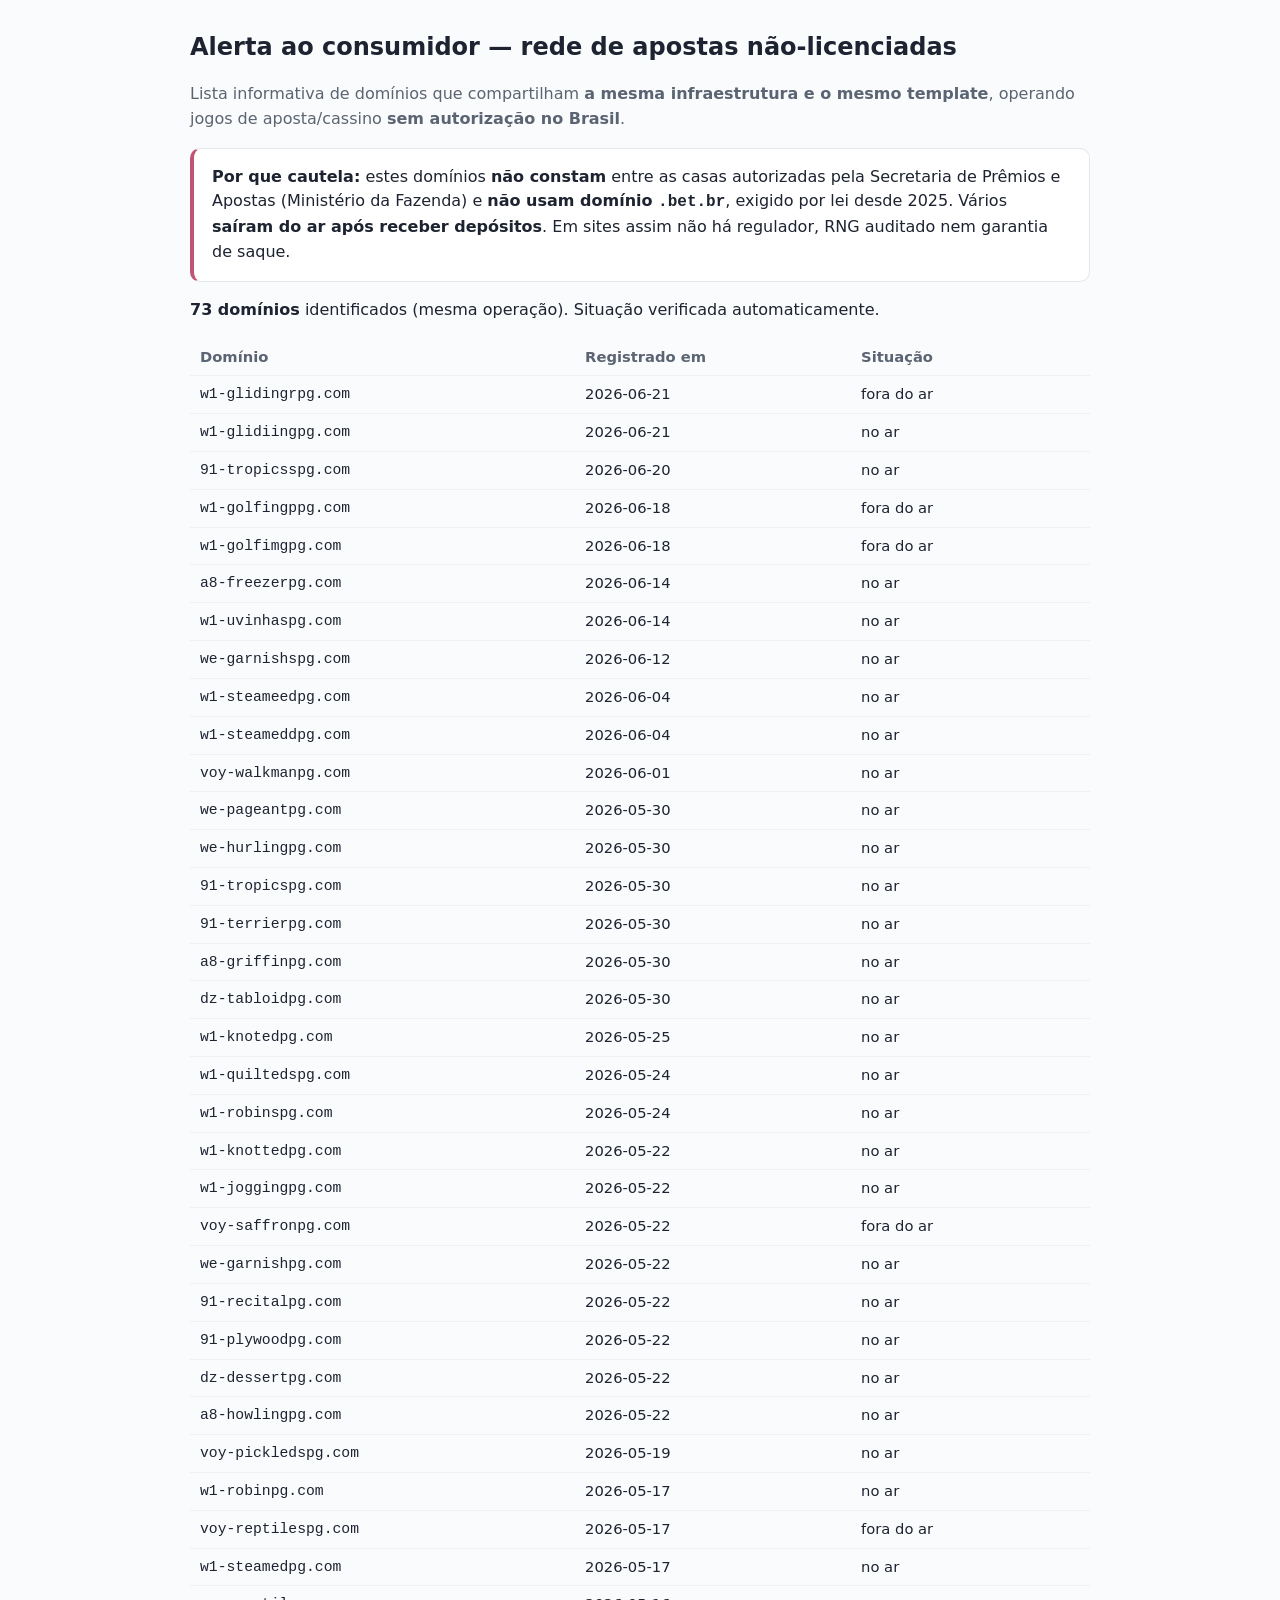
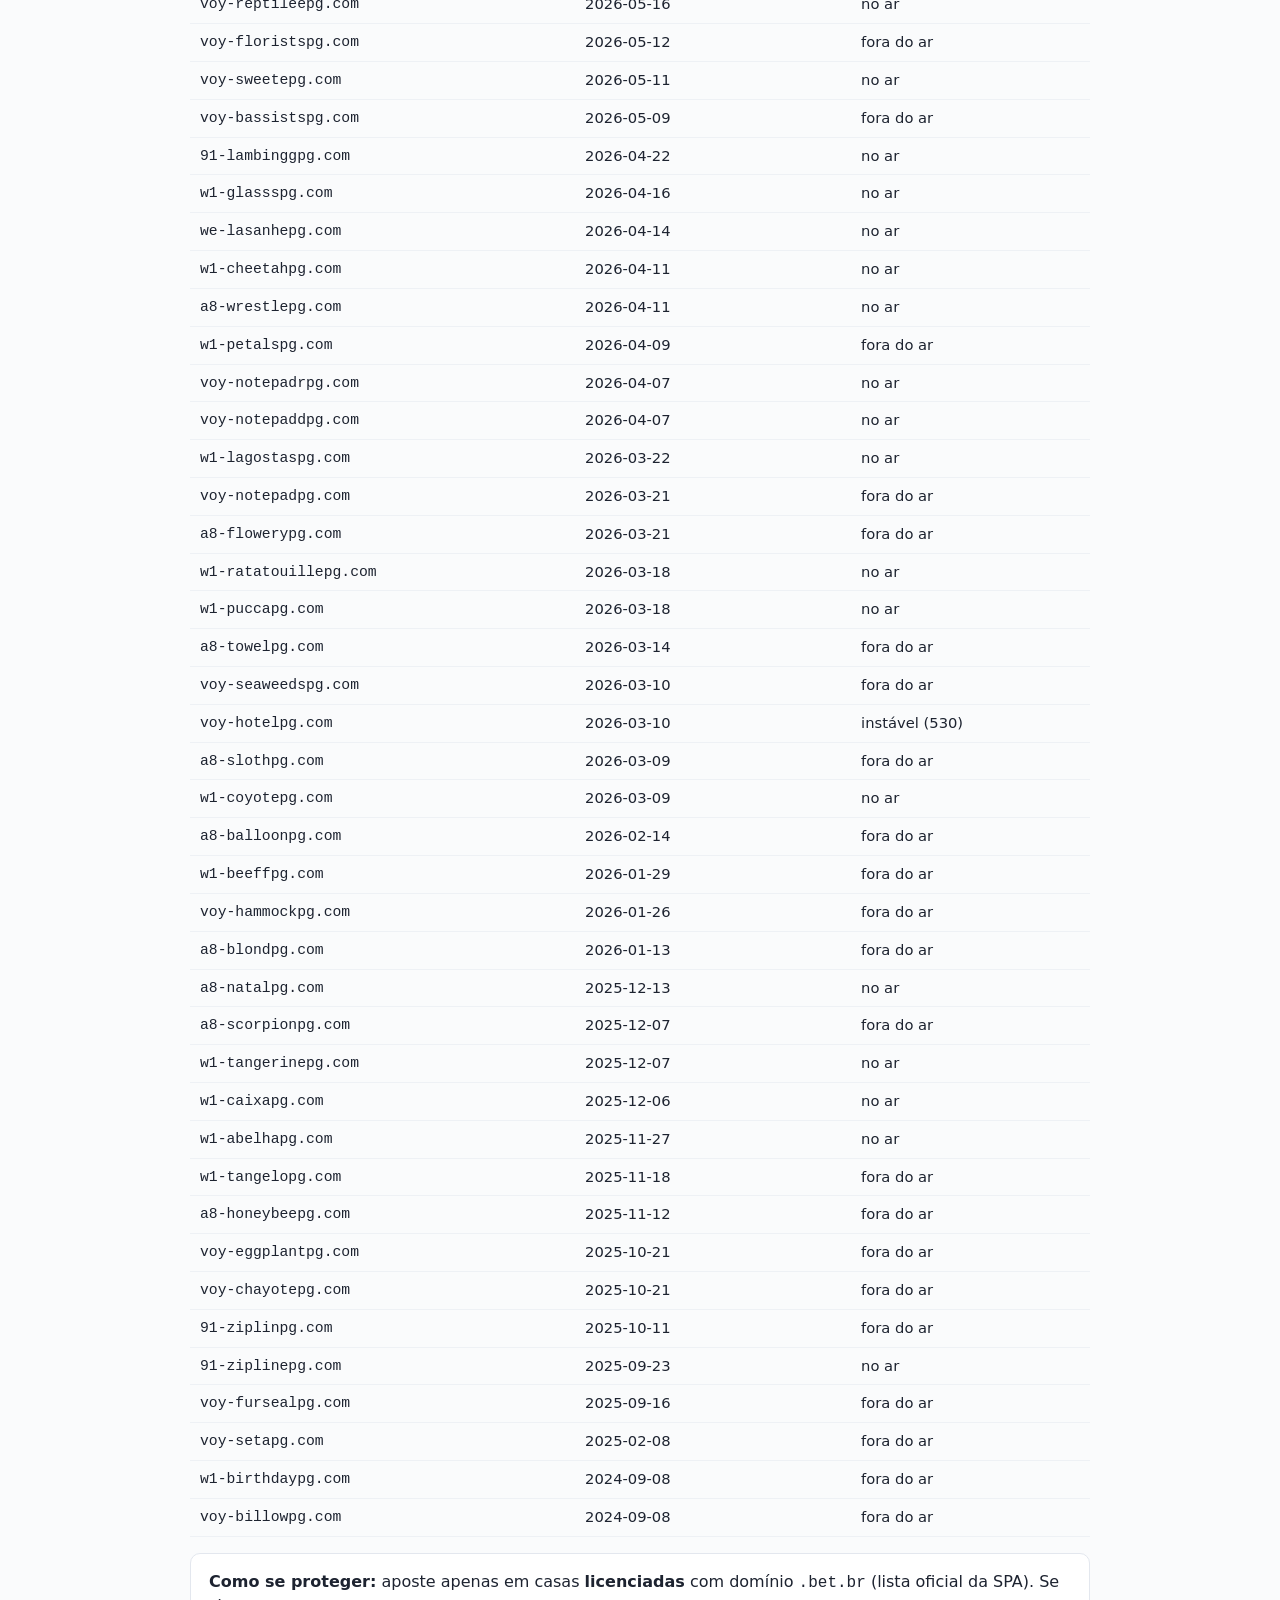
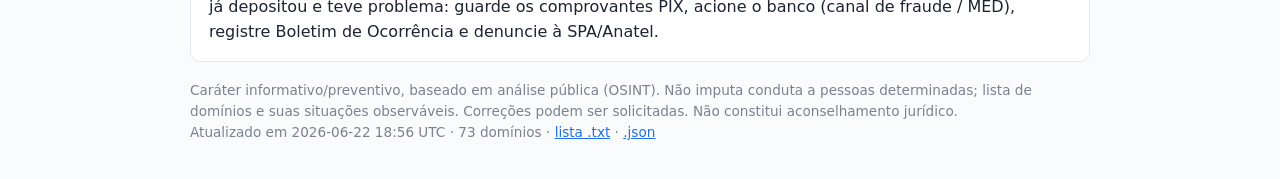
==== listadom/index.html @ 36134280 "feat(web): add /listadom — alerta de domínios de aposta não-licenciados Lista informativa (noindex, " ====
<!doctype html><html lang="pt-br"><head><meta charset="utf-8">
<meta name="viewport" content="width=device-width,initial-scale=1">
<meta name="robots" content="index,follow">
<title>Alerta: domínios de apostas não-licenciadas (rede clone "PG")</title>
<style>
 body{font:16px/1.55 system-ui,Segoe UI,Roboto,sans-serif;max-width:900px;margin:0 auto;padding:24px;color:#1d2330;background:#fafbfc}
 h1{font-size:1.5rem;margin:.2em 0}.sub{color:#5b6472}
 .box{background:#fff;border:1px solid #e3e7ee;border-radius:10px;padding:16px 18px;margin:16px 0}
 .warn{border-left:4px solid #C15473}
 table{border-collapse:collapse;width:100%;font-size:.92rem}th,td{text-align:left;padding:7px 10px;border-bottom:1px solid #eef1f5}
 th{color:#5b6472;font-weight:600}td:first-child{font-family:ui-monospace,monospace}
 .off{color:#8a93a3}.foot{color:#7a828f;font-size:.85rem;margin-top:18px}
 a{color:#1f6feb}
</style></head><body>
<h1>Alerta ao consumidor — rede de apostas não-licenciadas</h1>
<p class="sub">Lista informativa de domínios que compartilham <b>a mesma infraestrutura e o mesmo template</b>, operando jogos de aposta/cassino <b>sem autorização no Brasil</b>.</p>

<div class="box warn">
<b>Por que cautela:</b> estes domínios <b>não constam</b> entre as casas autorizadas pela Secretaria de Prêmios e Apostas (Ministério da Fazenda) e <b>não usam domínio <code>.bet.br</code></b>, exigido por lei desde 2025. Vários <b>saíram do ar após receber depósitos</b>. Em sites assim não há regulador, RNG auditado nem garantia de saque.
</div>

<p><b>73 domínios</b> identificados (mesma operação). Situação verificada automaticamente.</p>
<table><thead><tr><th>Domínio</th><th>Registrado em</th><th>Situação</th></tr></thead>
<tbody><tr><td>w1-glidingrpg.com</td><td>2026-06-21</td><td>fora do ar</td></tr><tr><td>w1-glidiingpg.com</td><td>2026-06-21</td><td>no ar</td></tr><tr><td>91-tropicsspg.com</td><td>2026-06-20</td><td>no ar</td></tr><tr><td>w1-golfingppg.com</td><td>2026-06-18</td><td>fora do ar</td></tr><tr><td>w1-golfimgpg.com</td><td>2026-06-18</td><td>fora do ar</td></tr><tr><td>a8-freezerpg.com</td><td>2026-06-14</td><td>no ar</td></tr><tr><td>w1-uvinhaspg.com</td><td>2026-06-14</td><td>no ar</td></tr><tr><td>we-garnishspg.com</td><td>2026-06-12</td><td>no ar</td></tr><tr><td>w1-steameedpg.com</td><td>2026-06-04</td><td>no ar</td></tr><tr><td>w1-steameddpg.com</td><td>2026-06-04</td><td>no ar</td></tr><tr><td>voy-walkmanpg.com</td><td>2026-06-01</td><td>no ar</td></tr><tr><td>we-pageantpg.com</td><td>2026-05-30</td><td>no ar</td></tr><tr><td>we-hurlingpg.com</td><td>2026-05-30</td><td>no ar</td></tr><tr><td>91-tropicspg.com</td><td>2026-05-30</td><td>no ar</td></tr><tr><td>91-terrierpg.com</td><td>2026-05-30</td><td>no ar</td></tr><tr><td>a8-griffinpg.com</td><td>2026-05-30</td><td>no ar</td></tr><tr><td>dz-tabloidpg.com</td><td>2026-05-30</td><td>no ar</td></tr><tr><td>w1-knotedpg.com</td><td>2026-05-25</td><td>no ar</td></tr><tr><td>w1-quiltedspg.com</td><td>2026-05-24</td><td>no ar</td></tr><tr><td>w1-robinspg.com</td><td>2026-05-24</td><td>no ar</td></tr><tr><td>w1-knottedpg.com</td><td>2026-05-22</td><td>no ar</td></tr><tr><td>w1-joggingpg.com</td><td>2026-05-22</td><td>no ar</td></tr><tr><td>voy-saffronpg.com</td><td>2026-05-22</td><td>fora do ar</td></tr><tr><td>we-garnishpg.com</td><td>2026-05-22</td><td>no ar</td></tr><tr><td>91-recitalpg.com</td><td>2026-05-22</td><td>no ar</td></tr><tr><td>91-plywoodpg.com</td><td>2026-05-22</td><td>no ar</td></tr><tr><td>dz-dessertpg.com</td><td>2026-05-22</td><td>no ar</td></tr><tr><td>a8-howlingpg.com</td><td>2026-05-22</td><td>no ar</td></tr><tr><td>voy-pickledspg.com</td><td>2026-05-19</td><td>no ar</td></tr><tr><td>w1-robinpg.com</td><td>2026-05-17</td><td>no ar</td></tr><tr><td>voy-reptilespg.com</td><td>2026-05-17</td><td>fora do ar</td></tr><tr><td>w1-steamedpg.com</td><td>2026-05-17</td><td>no ar</td></tr><tr><td>voy-reptileepg.com</td><td>2026-05-16</td><td>no ar</td></tr><tr><td>voy-floristspg.com</td><td>2026-05-12</td><td>fora do ar</td></tr><tr><td>voy-sweetepg.com</td><td>2026-05-11</td><td>no ar</td></tr><tr><td>voy-bassistspg.com</td><td>2026-05-09</td><td>fora do ar</td></tr><tr><td>91-lambinggpg.com</td><td>2026-04-22</td><td>no ar</td></tr><tr><td>w1-glassspg.com</td><td>2026-04-16</td><td>no ar</td></tr><tr><td>we-lasanhepg.com</td><td>2026-04-14</td><td>no ar</td></tr><tr><td>w1-cheetahpg.com</td><td>2026-04-11</td><td>no ar</td></tr><tr><td>a8-wrestlepg.com</td><td>2026-04-11</td><td>no ar</td></tr><tr><td>w1-petalspg.com</td><td>2026-04-09</td><td>fora do ar</td></tr><tr><td>voy-notepadrpg.com</td><td>2026-04-07</td><td>no ar</td></tr><tr><td>voy-notepaddpg.com</td><td>2026-04-07</td><td>no ar</td></tr><tr><td>w1-lagostaspg.com</td><td>2026-03-22</td><td>no ar</td></tr><tr><td>voy-notepadpg.com</td><td>2026-03-21</td><td>fora do ar</td></tr><tr><td>a8-flowerypg.com</td><td>2026-03-21</td><td>fora do ar</td></tr><tr><td>w1-ratatouillepg.com</td><td>2026-03-18</td><td>no ar</td></tr><tr><td>w1-puccapg.com</td><td>2026-03-18</td><td>no ar</td></tr><tr><td>a8-towelpg.com</td><td>2026-03-14</td><td>fora do ar</td></tr><tr><td>voy-seaweedspg.com</td><td>2026-03-10</td><td>fora do ar</td></tr><tr><td>voy-hotelpg.com</td><td>2026-03-10</td><td>instável (530)</td></tr><tr><td>a8-slothpg.com</td><td>2026-03-09</td><td>fora do ar</td></tr><tr><td>w1-coyotepg.com</td><td>2026-03-09</td><td>no ar</td></tr><tr><td>a8-balloonpg.com</td><td>2026-02-14</td><td>fora do ar</td></tr><tr><td>w1-beeffpg.com</td><td>2026-01-29</td><td>fora do ar</td></tr><tr><td>voy-hammockpg.com</td><td>2026-01-26</td><td>fora do ar</td></tr><tr><td>a8-blondpg.com</td><td>2026-01-13</td><td>fora do ar</td></tr><tr><td>a8-natalpg.com</td><td>2025-12-13</td><td>no ar</td></tr><tr><td>a8-scorpionpg.com</td><td>2025-12-07</td><td>fora do ar</td></tr><tr><td>w1-tangerinepg.com</td><td>2025-12-07</td><td>no ar</td></tr><tr><td>w1-caixapg.com</td><td>2025-12-06</td><td>no ar</td></tr><tr><td>w1-abelhapg.com</td><td>2025-11-27</td><td>no ar</td></tr><tr><td>w1-tangelopg.com</td><td>2025-11-18</td><td>fora do ar</td></tr><tr><td>a8-honeybeepg.com</td><td>2025-11-12</td><td>fora do ar</td></tr><tr><td>voy-eggplantpg.com</td><td>2025-10-21</td><td>fora do ar</td></tr><tr><td>voy-chayotepg.com</td><td>2025-10-21</td><td>fora do ar</td></tr><tr><td>91-ziplinpg.com</td><td>2025-10-11</td><td>fora do ar</td></tr><tr><td>91-ziplinepg.com</td><td>2025-09-23</td><td>no ar</td></tr><tr><td>voy-fursealpg.com</td><td>2025-09-16</td><td>fora do ar</td></tr><tr><td>voy-setapg.com</td><td>2025-02-08</td><td>fora do ar</td></tr><tr><td>w1-birthdaypg.com</td><td>2024-09-08</td><td>fora do ar</td></tr><tr><td>voy-billowpg.com</td><td>2024-09-08</td><td>fora do ar</td></tr></tbody></table>

<div class="box">
<b>Como se proteger:</b> aposte apenas em casas <b>licenciadas</b> com domínio <code>.bet.br</code> (lista oficial da SPA). Se já depositou e teve problema: guarde os comprovantes PIX, acione o banco (canal de fraude / MED), registre Boletim de Ocorrência e denuncie à SPA/Anatel.
</div>

<p class="foot">
Caráter informativo/preventivo, baseado em análise pública (OSINT). Não imputa conduta a pessoas determinadas; lista de domínios e suas situações observáveis. Correções podem ser solicitadas. Não constitui aconselhamento jurídico.<br>
Atualizado em 2026-06-22 18:56 UTC · 73 domínios · <a href="domains.txt">lista .txt</a> · <a href="domains.json">.json</a>
</p>
</body></html>
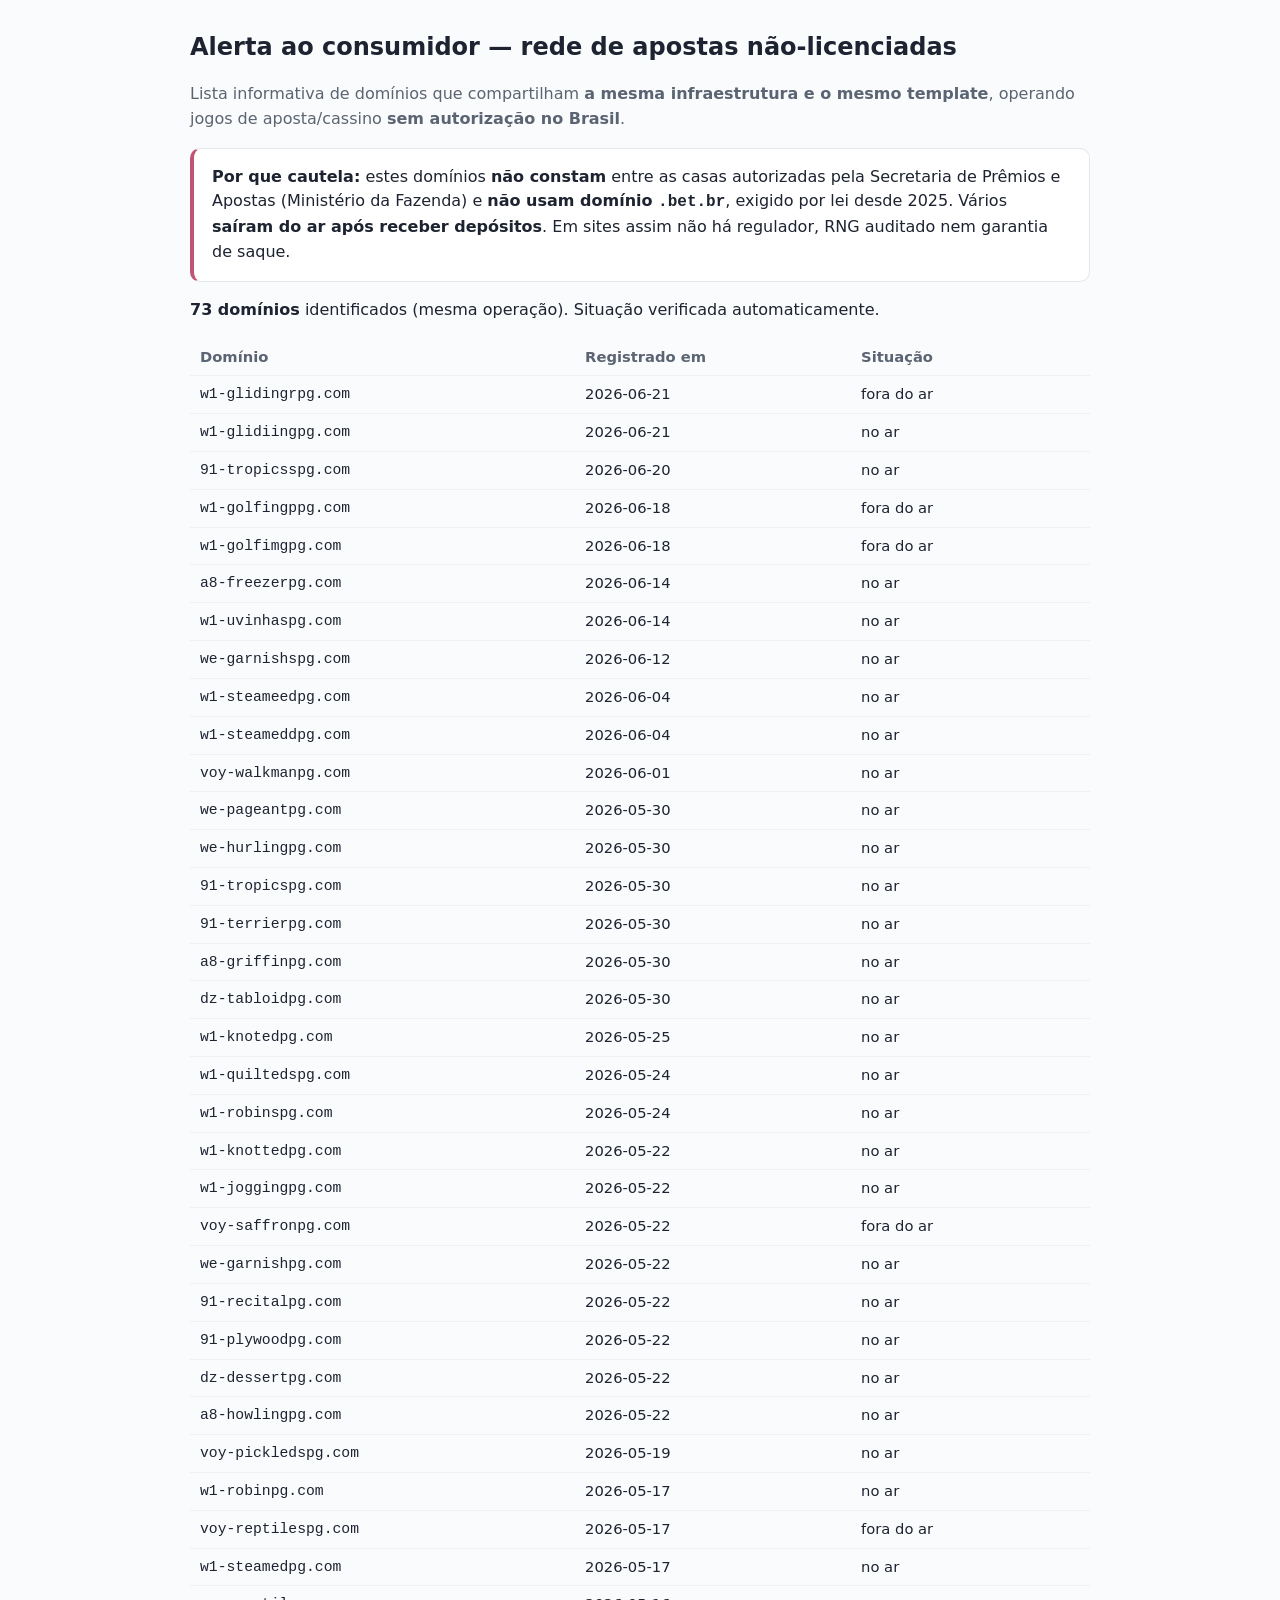
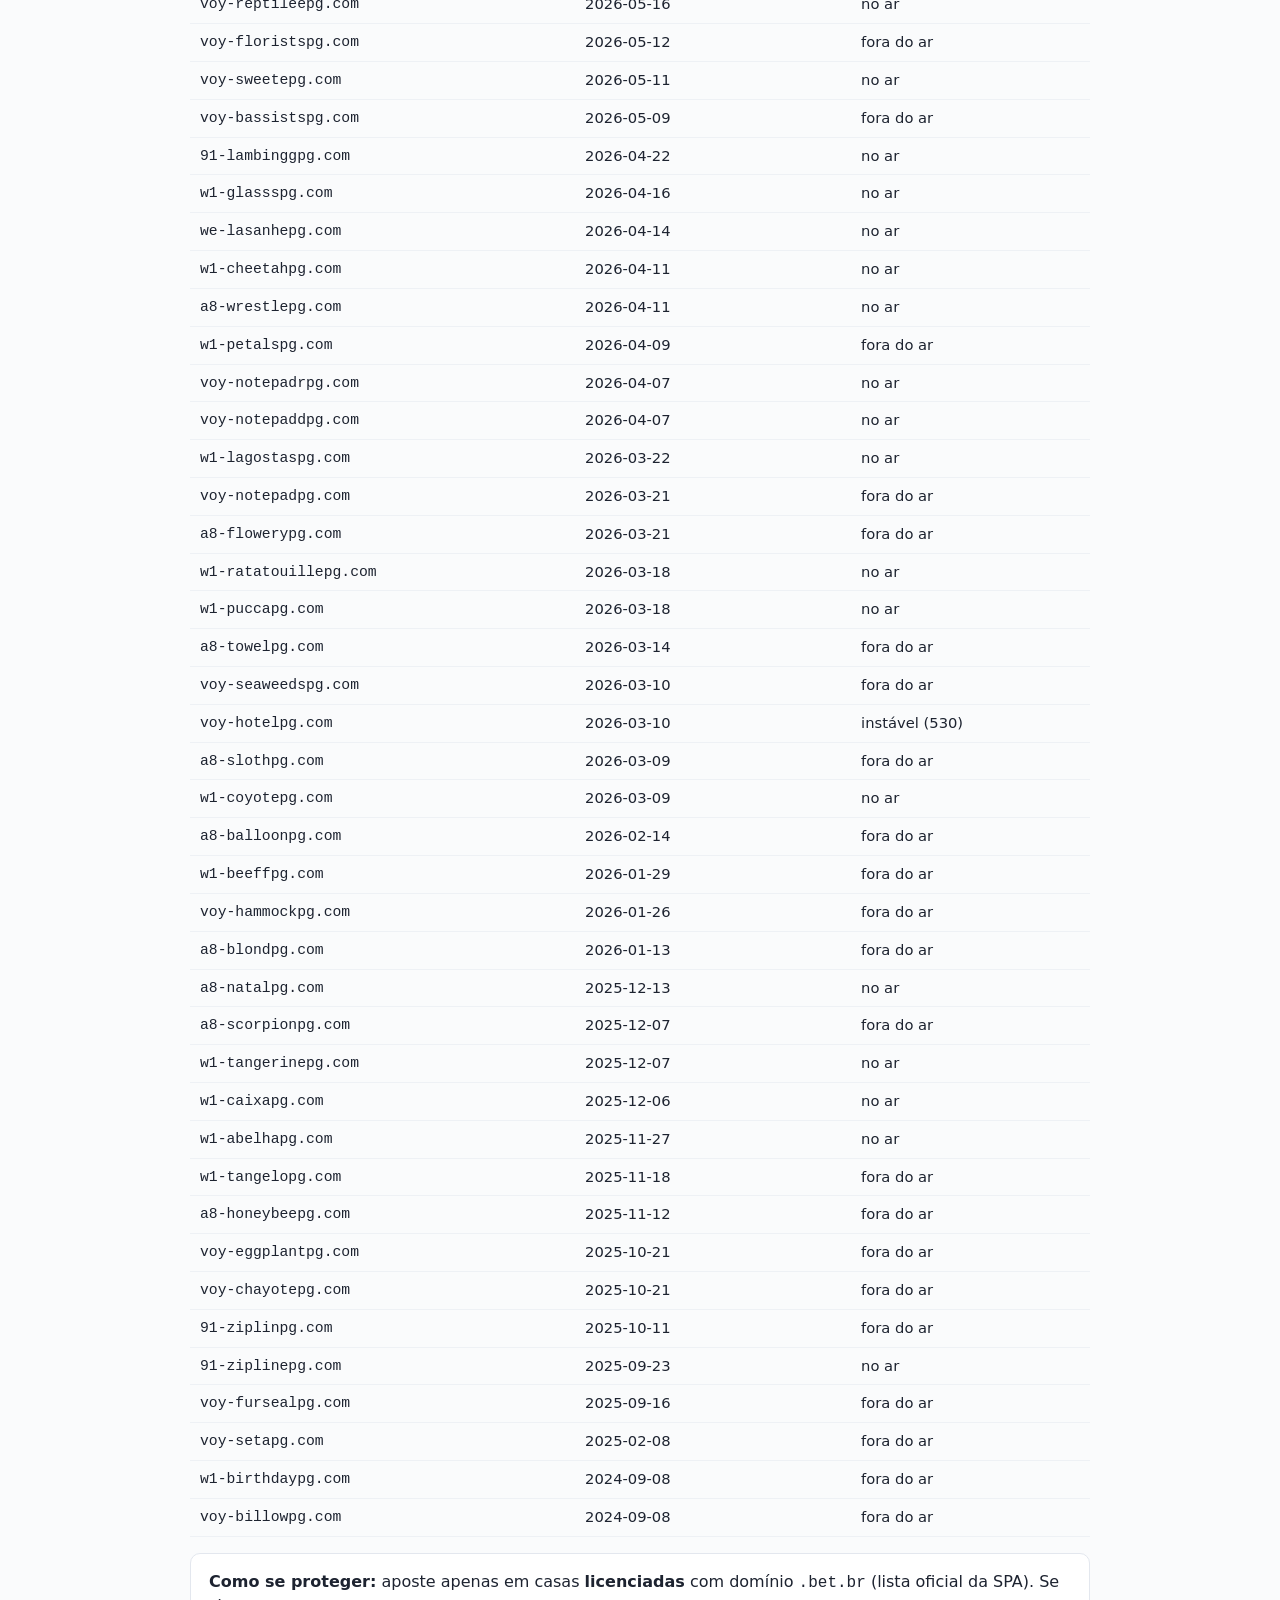
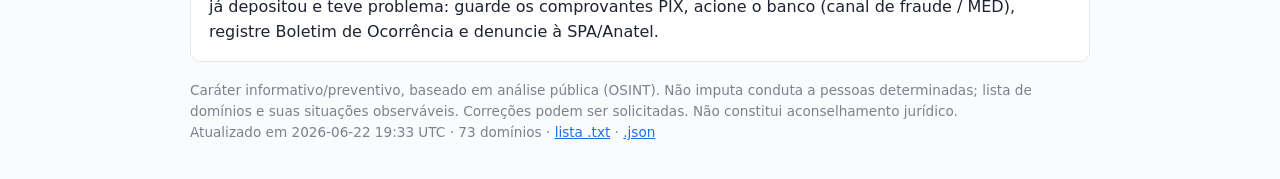
==== commit 1ad9f59a: "chore(web): atualiza /listadom (73 dominios) Co-Authored-By: Claude Opus 4.8 (1M context) <noreply@a" ====
--- a/listadom/index.html
+++ b/listadom/index.html
@@ -1,6 +1,6 @@
 <!doctype html><html lang="pt-br"><head><meta charset="utf-8">
 <meta name="viewport" content="width=device-width,initial-scale=1">
-<meta name="robots" content="index,follow">
+<meta name="robots" content="noindex, nofollow">
 <title>Alerta: domínios de apostas não-licenciadas (rede clone "PG")</title>
 <style>
  body{font:16px/1.55 system-ui,Segoe UI,Roboto,sans-serif;max-width:900px;margin:0 auto;padding:24px;color:#1d2330;background:#fafbfc}
@@ -29,6 +29,6 @@
 
 <p class="foot">
 Caráter informativo/preventivo, baseado em análise pública (OSINT). Não imputa conduta a pessoas determinadas; lista de domínios e suas situações observáveis. Correções podem ser solicitadas. Não constitui aconselhamento jurídico.<br>
-Atualizado em 2026-06-22 18:56 UTC · 73 domínios · <a href="domains.txt">lista .txt</a> · <a href="domains.json">.json</a>
+Atualizado em 2026-06-22 19:33 UTC · 73 domínios · <a href="domains.txt">lista .txt</a> · <a href="domains.json">.json</a>
 </p>
 </body></html>
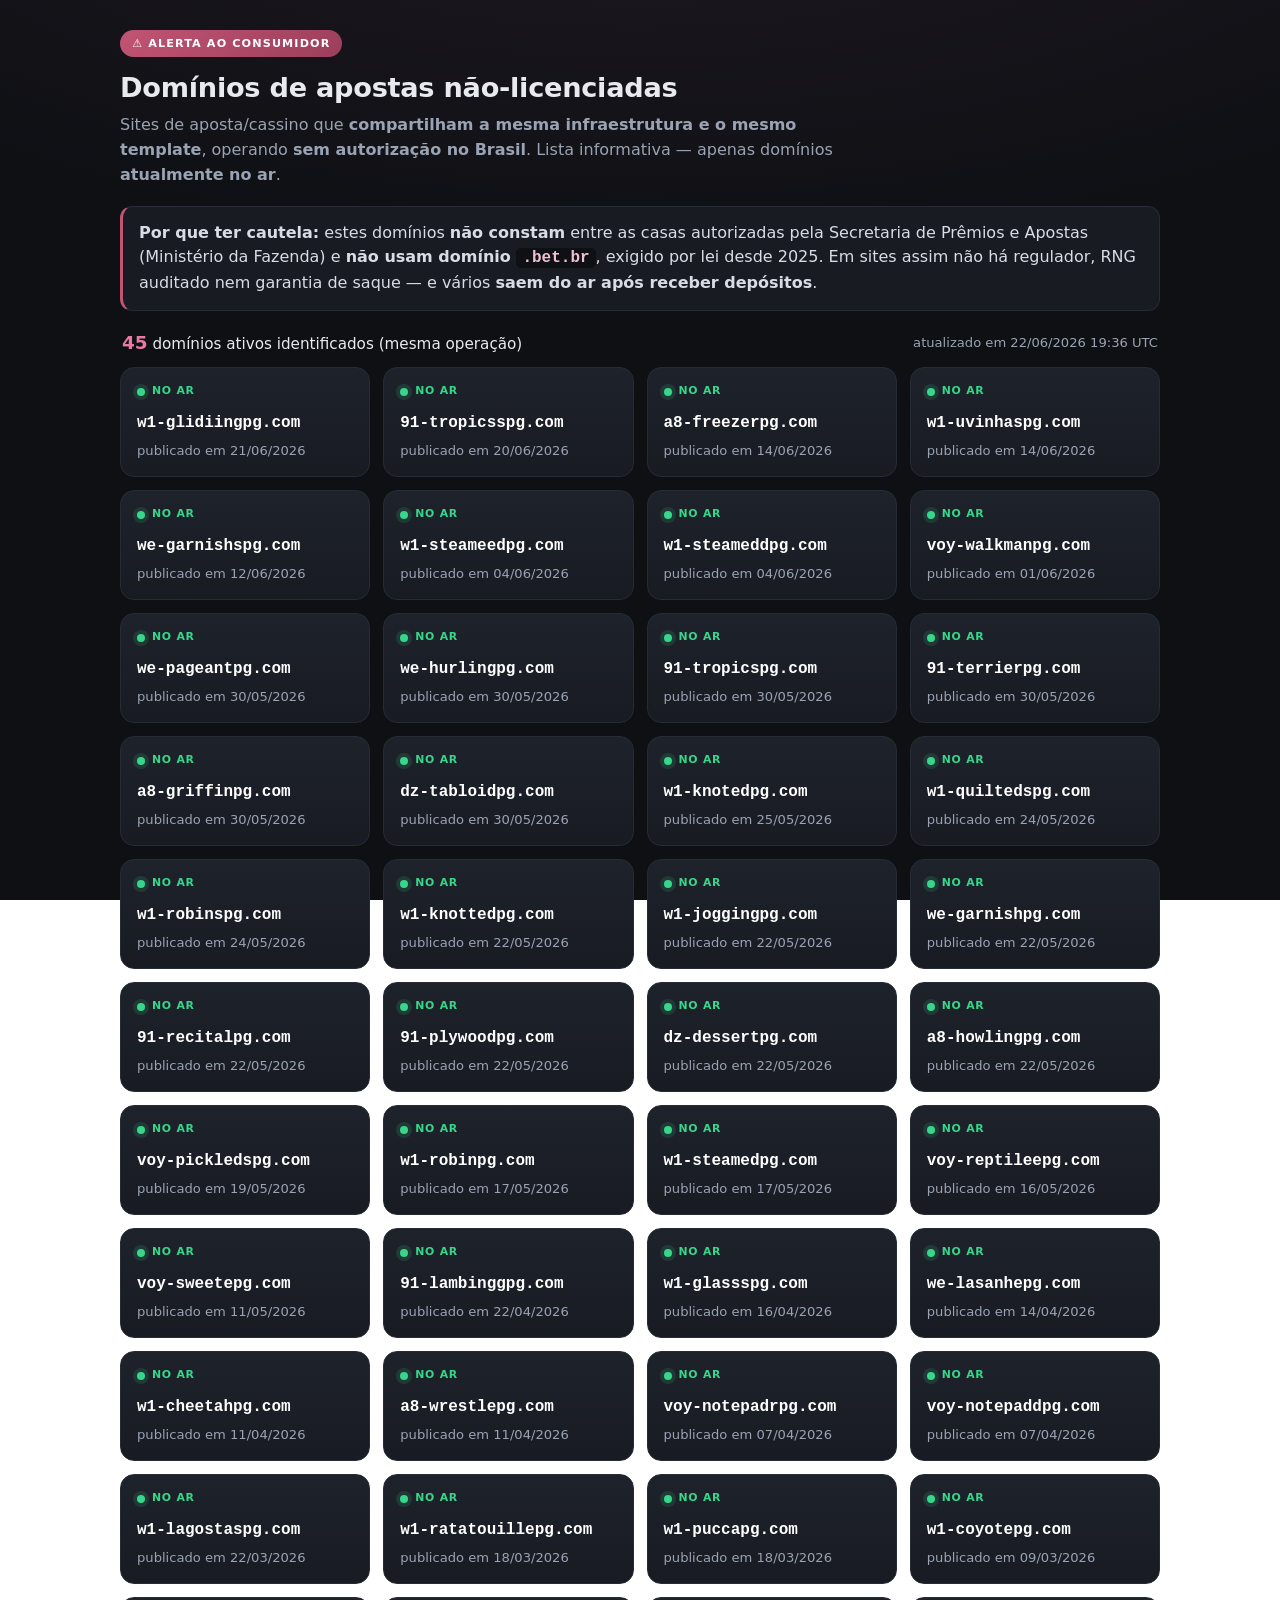
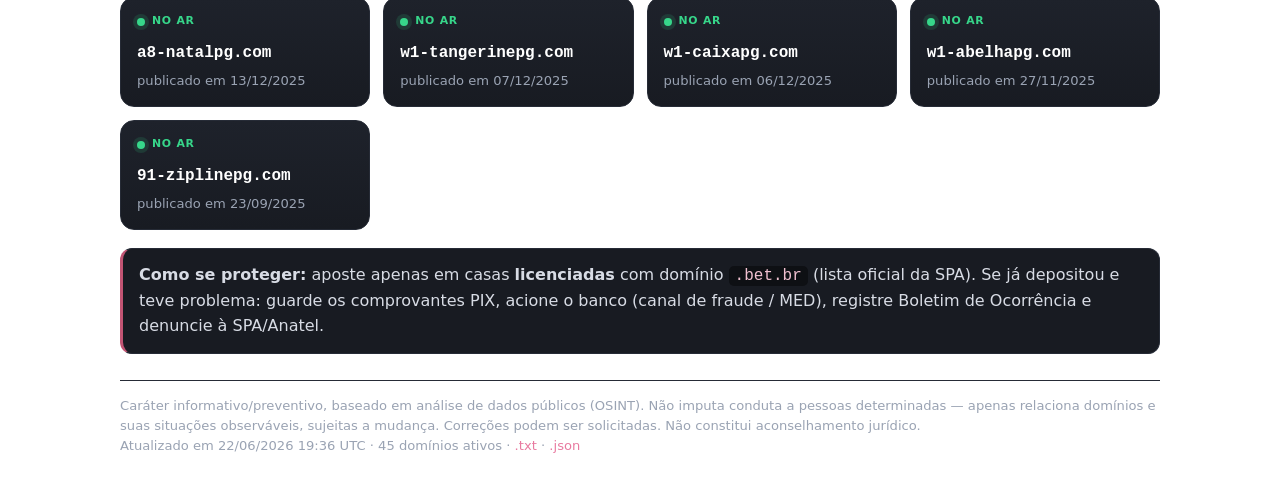
==== commit e5351512: "chore(web): atualiza /listadom (45 dominios) Co-Authored-By: Claude Opus 4.8 (1M context) <noreply@a" ====
--- a/listadom/index.html
+++ b/listadom/index.html
@@ -3,32 +3,47 @@
 <meta name="robots" content="noindex, nofollow">
 <title>Alerta: domínios de apostas não-licenciadas (rede clone "PG")</title>
 <style>
- body{font:16px/1.55 system-ui,Segoe UI,Roboto,sans-serif;max-width:900px;margin:0 auto;padding:24px;color:#1d2330;background:#fafbfc}
- h1{font-size:1.5rem;margin:.2em 0}.sub{color:#5b6472}
- .box{background:#fff;border:1px solid #e3e7ee;border-radius:10px;padding:16px 18px;margin:16px 0}
- .warn{border-left:4px solid #C15473}
- table{border-collapse:collapse;width:100%;font-size:.92rem}th,td{text-align:left;padding:7px 10px;border-bottom:1px solid #eef1f5}
- th{color:#5b6472;font-weight:600}td:first-child{font-family:ui-monospace,monospace}
- .off{color:#8a93a3}.foot{color:#7a828f;font-size:.85rem;margin-top:18px}
- a{color:#1f6feb}
-</style></head><body>
-<h1>Alerta ao consumidor — rede de apostas não-licenciadas</h1>
-<p class="sub">Lista informativa de domínios que compartilham <b>a mesma infraestrutura e o mesmo template</b>, operando jogos de aposta/cassino <b>sem autorização no Brasil</b>.</p>
+ :root{--accent:#C15473;--accent2:#e87aa0;--bg:#0e1014;--card:#181b22;--card2:#1e222b;--ink:#e8eaf0;--mut:#9aa3b3;--line:#262b36;--ok:#37d68a}
+ *{box-sizing:border-box}
+ body{margin:0;font:16px/1.55 system-ui,Segoe UI,Roboto,sans-serif;color:var(--ink);
+  background:radial-gradient(1100px 480px at 50% -220px,#221a24,#0e1014) fixed;padding:30px 18px}
+ .wrap{max-width:1040px;margin:0 auto}
+ .pill{display:inline-block;font-size:.7rem;letter-spacing:.1em;text-transform:uppercase;color:#fff;
+  background:linear-gradient(135deg,var(--accent),#9c3f5c);padding:5px 12px;border-radius:999px;font-weight:800}
+ h1{font-size:1.7rem;margin:.35em 0 .15em;letter-spacing:-.01em}
+ .sub{color:var(--mut);max-width:74ch;margin:.2em 0 0}
+ .note{background:var(--card);border:1px solid var(--line);border-left:3px solid var(--accent);
+  border-radius:12px;padding:14px 16px;margin:18px 0;color:#d8dce5}
+ .note code{background:#0e1014;padding:1px 6px;border-radius:5px;color:#f0c0d0}
+ .bar{display:flex;align-items:center;justify-content:space-between;flex-wrap:wrap;gap:8px;margin:16px 2px 10px}
+ .count{color:var(--ink);font-size:.95rem}.count b{color:var(--accent2);font-size:1.15rem}
+ .upd{color:var(--mut);font-size:.82rem}
+ .grid{display:grid;grid-template-columns:repeat(auto-fill,minmax(232px,1fr));gap:13px}
+ .card{background:linear-gradient(180deg,var(--card2),var(--card));border:1px solid var(--line);
+  border-radius:14px;padding:15px 16px;transition:transform .13s ease,border-color .13s ease,box-shadow .13s ease}
+ .card:hover{transform:translateY(-3px);border-color:var(--accent);box-shadow:0 8px 24px -12px rgba(193,84,115,.5)}
+ .st{display:flex;align-items:center;gap:7px}
+ .dot{width:8px;height:8px;border-radius:50%;background:var(--ok);box-shadow:0 0 0 4px rgba(55,214,138,.14)}
+ .lbl{font-size:.68rem;color:var(--ok);text-transform:uppercase;letter-spacing:.07em;font-weight:700}
+ .dom{font-family:ui-monospace,Menlo,Consolas,monospace;font-size:1rem;font-weight:600;
+  margin:11px 0 5px;word-break:break-all;color:#fff}
+ .date{color:var(--mut);font-size:.82rem}
+ .foot{color:var(--mut);font-size:.82rem;margin-top:26px;border-top:1px solid var(--line);padding-top:15px}
+ a{color:var(--accent2);text-decoration:none}a:hover{text-decoration:underline}
+</style></head><body><div class="wrap">
 
-<div class="box warn">
-<b>Por que cautela:</b> estes domínios <b>não constam</b> entre as casas autorizadas pela Secretaria de Prêmios e Apostas (Ministério da Fazenda) e <b>não usam domínio <code>.bet.br</code></b>, exigido por lei desde 2025. Vários <b>saíram do ar após receber depósitos</b>. Em sites assim não há regulador, RNG auditado nem garantia de saque.
-</div>
+<span class="pill">⚠ Alerta ao consumidor</span>
+<h1>Domínios de apostas não-licenciadas</h1>
+<p class="sub">Sites de aposta/cassino que <b>compartilham a mesma infraestrutura e o mesmo template</b>, operando <b>sem autorização no Brasil</b>. Lista informativa — apenas domínios <b>atualmente no ar</b>.</p>
 
-<p><b>73 domínios</b> identificados (mesma operação). Situação verificada automaticamente.</p>
-<table><thead><tr><th>Domínio</th><th>Registrado em</th><th>Situação</th></tr></thead>
-<tbody><tr><td>w1-glidingrpg.com</td><td>2026-06-21</td><td>fora do ar</td></tr><tr><td>w1-glidiingpg.com</td><td>2026-06-21</td><td>no ar</td></tr><tr><td>91-tropicsspg.com</td><td>2026-06-20</td><td>no ar</td></tr><tr><td>w1-golfingppg.com</td><td>2026-06-18</td><td>fora do ar</td></tr><tr><td>w1-golfimgpg.com</td><td>2026-06-18</td><td>fora do ar</td></tr><tr><td>a8-freezerpg.com</td><td>2026-06-14</td><td>no ar</td></tr><tr><td>w1-uvinhaspg.com</td><td>2026-06-14</td><td>no ar</td></tr><tr><td>we-garnishspg.com</td><td>2026-06-12</td><td>no ar</td></tr><tr><td>w1-steameedpg.com</td><td>2026-06-04</td><td>no ar</td></tr><tr><td>w1-steameddpg.com</td><td>2026-06-04</td><td>no ar</td></tr><tr><td>voy-walkmanpg.com</td><td>2026-06-01</td><td>no ar</td></tr><tr><td>we-pageantpg.com</td><td>2026-05-30</td><td>no ar</td></tr><tr><td>we-hurlingpg.com</td><td>2026-05-30</td><td>no ar</td></tr><tr><td>91-tropicspg.com</td><td>2026-05-30</td><td>no ar</td></tr><tr><td>91-terrierpg.com</td><td>2026-05-30</td><td>no ar</td></tr><tr><td>a8-griffinpg.com</td><td>2026-05-30</td><td>no ar</td></tr><tr><td>dz-tabloidpg.com</td><td>2026-05-30</td><td>no ar</td></tr><tr><td>w1-knotedpg.com</td><td>2026-05-25</td><td>no ar</td></tr><tr><td>w1-quiltedspg.com</td><td>2026-05-24</td><td>no ar</td></tr><tr><td>w1-robinspg.com</td><td>2026-05-24</td><td>no ar</td></tr><tr><td>w1-knottedpg.com</td><td>2026-05-22</td><td>no ar</td></tr><tr><td>w1-joggingpg.com</td><td>2026-05-22</td><td>no ar</td></tr><tr><td>voy-saffronpg.com</td><td>2026-05-22</td><td>fora do ar</td></tr><tr><td>we-garnishpg.com</td><td>2026-05-22</td><td>no ar</td></tr><tr><td>91-recitalpg.com</td><td>2026-05-22</td><td>no ar</td></tr><tr><td>91-plywoodpg.com</td><td>2026-05-22</td><td>no ar</td></tr><tr><td>dz-dessertpg.com</td><td>2026-05-22</td><td>no ar</td></tr><tr><td>a8-howlingpg.com</td><td>2026-05-22</td><td>no ar</td></tr><tr><td>voy-pickledspg.com</td><td>2026-05-19</td><td>no ar</td></tr><tr><td>w1-robinpg.com</td><td>2026-05-17</td><td>no ar</td></tr><tr><td>voy-reptilespg.com</td><td>2026-05-17</td><td>fora do ar</td></tr><tr><td>w1-steamedpg.com</td><td>2026-05-17</td><td>no ar</td></tr><tr><td>voy-reptileepg.com</td><td>2026-05-16</td><td>no ar</td></tr><tr><td>voy-floristspg.com</td><td>2026-05-12</td><td>fora do ar</td></tr><tr><td>voy-sweetepg.com</td><td>2026-05-11</td><td>no ar</td></tr><tr><td>voy-bassistspg.com</td><td>2026-05-09</td><td>fora do ar</td></tr><tr><td>91-lambinggpg.com</td><td>2026-04-22</td><td>no ar</td></tr><tr><td>w1-glassspg.com</td><td>2026-04-16</td><td>no ar</td></tr><tr><td>we-lasanhepg.com</td><td>2026-04-14</td><td>no ar</td></tr><tr><td>w1-cheetahpg.com</td><td>2026-04-11</td><td>no ar</td></tr><tr><td>a8-wrestlepg.com</td><td>2026-04-11</td><td>no ar</td></tr><tr><td>w1-petalspg.com</td><td>2026-04-09</td><td>fora do ar</td></tr><tr><td>voy-notepadrpg.com</td><td>2026-04-07</td><td>no ar</td></tr><tr><td>voy-notepaddpg.com</td><td>2026-04-07</td><td>no ar</td></tr><tr><td>w1-lagostaspg.com</td><td>2026-03-22</td><td>no ar</td></tr><tr><td>voy-notepadpg.com</td><td>2026-03-21</td><td>fora do ar</td></tr><tr><td>a8-flowerypg.com</td><td>2026-03-21</td><td>fora do ar</td></tr><tr><td>w1-ratatouillepg.com</td><td>2026-03-18</td><td>no ar</td></tr><tr><td>w1-puccapg.com</td><td>2026-03-18</td><td>no ar</td></tr><tr><td>a8-towelpg.com</td><td>2026-03-14</td><td>fora do ar</td></tr><tr><td>voy-seaweedspg.com</td><td>2026-03-10</td><td>fora do ar</td></tr><tr><td>voy-hotelpg.com</td><td>2026-03-10</td><td>instável (530)</td></tr><tr><td>a8-slothpg.com</td><td>2026-03-09</td><td>fora do ar</td></tr><tr><td>w1-coyotepg.com</td><td>2026-03-09</td><td>no ar</td></tr><tr><td>a8-balloonpg.com</td><td>2026-02-14</td><td>fora do ar</td></tr><tr><td>w1-beeffpg.com</td><td>2026-01-29</td><td>fora do ar</td></tr><tr><td>voy-hammockpg.com</td><td>2026-01-26</td><td>fora do ar</td></tr><tr><td>a8-blondpg.com</td><td>2026-01-13</td><td>fora do ar</td></tr><tr><td>a8-natalpg.com</td><td>2025-12-13</td><td>no ar</td></tr><tr><td>a8-scorpionpg.com</td><td>2025-12-07</td><td>fora do ar</td></tr><tr><td>w1-tangerinepg.com</td><td>2025-12-07</td><td>no ar</td></tr><tr><td>w1-caixapg.com</td><td>2025-12-06</td><td>no ar</td></tr><tr><td>w1-abelhapg.com</td><td>2025-11-27</td><td>no ar</td></tr><tr><td>w1-tangelopg.com</td><td>2025-11-18</td><td>fora do ar</td></tr><tr><td>a8-honeybeepg.com</td><td>2025-11-12</td><td>fora do ar</td></tr><tr><td>voy-eggplantpg.com</td><td>2025-10-21</td><td>fora do ar</td></tr><tr><td>voy-chayotepg.com</td><td>2025-10-21</td><td>fora do ar</td></tr><tr><td>91-ziplinpg.com</td><td>2025-10-11</td><td>fora do ar</td></tr><tr><td>91-ziplinepg.com</td><td>2025-09-23</td><td>no ar</td></tr><tr><td>voy-fursealpg.com</td><td>2025-09-16</td><td>fora do ar</td></tr><tr><td>voy-setapg.com</td><td>2025-02-08</td><td>fora do ar</td></tr><tr><td>w1-birthdaypg.com</td><td>2024-09-08</td><td>fora do ar</td></tr><tr><td>voy-billowpg.com</td><td>2024-09-08</td><td>fora do ar</td></tr></tbody></table>
+<div class="note"><b>Por que ter cautela:</b> estes domínios <b>não constam</b> entre as casas autorizadas pela Secretaria de Prêmios e Apostas (Ministério da Fazenda) e <b>não usam domínio <code>.bet.br</code></b>, exigido por lei desde 2025. Em sites assim não há regulador, RNG auditado nem garantia de saque — e vários <b>saem do ar após receber depósitos</b>.</div>
 
-<div class="box">
-<b>Como se proteger:</b> aposte apenas em casas <b>licenciadas</b> com domínio <code>.bet.br</code> (lista oficial da SPA). Se já depositou e teve problema: guarde os comprovantes PIX, acione o banco (canal de fraude / MED), registre Boletim de Ocorrência e denuncie à SPA/Anatel.
-</div>
+<div class="bar"><div class="count"><b>45</b> domínios ativos identificados (mesma operação)</div><div class="upd">atualizado em 22/06/2026 19:36 UTC</div></div>
+<div class="grid"><div class="card"><div class="st"><span class="dot"></span><span class="lbl">no ar</span></div><div class="dom">w1-glidiingpg.com</div><div class="date">publicado em 21/06/2026</div></div><div class="card"><div class="st"><span class="dot"></span><span class="lbl">no ar</span></div><div class="dom">91-tropicsspg.com</div><div class="date">publicado em 20/06/2026</div></div><div class="card"><div class="st"><span class="dot"></span><span class="lbl">no ar</span></div><div class="dom">a8-freezerpg.com</div><div class="date">publicado em 14/06/2026</div></div><div class="card"><div class="st"><span class="dot"></span><span class="lbl">no ar</span></div><div class="dom">w1-uvinhaspg.com</div><div class="date">publicado em 14/06/2026</div></div><div class="card"><div class="st"><span class="dot"></span><span class="lbl">no ar</span></div><div class="dom">we-garnishspg.com</div><div class="date">publicado em 12/06/2026</div></div><div class="card"><div class="st"><span class="dot"></span><span class="lbl">no ar</span></div><div class="dom">w1-steameedpg.com</div><div class="date">publicado em 04/06/2026</div></div><div class="card"><div class="st"><span class="dot"></span><span class="lbl">no ar</span></div><div class="dom">w1-steameddpg.com</div><div class="date">publicado em 04/06/2026</div></div><div class="card"><div class="st"><span class="dot"></span><span class="lbl">no ar</span></div><div class="dom">voy-walkmanpg.com</div><div class="date">publicado em 01/06/2026</div></div><div class="card"><div class="st"><span class="dot"></span><span class="lbl">no ar</span></div><div class="dom">we-pageantpg.com</div><div class="date">publicado em 30/05/2026</div></div><div class="card"><div class="st"><span class="dot"></span><span class="lbl">no ar</span></div><div class="dom">we-hurlingpg.com</div><div class="date">publicado em 30/05/2026</div></div><div class="card"><div class="st"><span class="dot"></span><span class="lbl">no ar</span></div><div class="dom">91-tropicspg.com</div><div class="date">publicado em 30/05/2026</div></div><div class="card"><div class="st"><span class="dot"></span><span class="lbl">no ar</span></div><div class="dom">91-terrierpg.com</div><div class="date">publicado em 30/05/2026</div></div><div class="card"><div class="st"><span class="dot"></span><span class="lbl">no ar</span></div><div class="dom">a8-griffinpg.com</div><div class="date">publicado em 30/05/2026</div></div><div class="card"><div class="st"><span class="dot"></span><span class="lbl">no ar</span></div><div class="dom">dz-tabloidpg.com</div><div class="date">publicado em 30/05/2026</div></div><div class="card"><div class="st"><span class="dot"></span><span class="lbl">no ar</span></div><div class="dom">w1-knotedpg.com</div><div class="date">publicado em 25/05/2026</div></div><div class="card"><div class="st"><span class="dot"></span><span class="lbl">no ar</span></div><div class="dom">w1-quiltedspg.com</div><div class="date">publicado em 24/05/2026</div></div><div class="card"><div class="st"><span class="dot"></span><span class="lbl">no ar</span></div><div class="dom">w1-robinspg.com</div><div class="date">publicado em 24/05/2026</div></div><div class="card"><div class="st"><span class="dot"></span><span class="lbl">no ar</span></div><div class="dom">w1-knottedpg.com</div><div class="date">publicado em 22/05/2026</div></div><div class="card"><div class="st"><span class="dot"></span><span class="lbl">no ar</span></div><div class="dom">w1-joggingpg.com</div><div class="date">publicado em 22/05/2026</div></div><div class="card"><div class="st"><span class="dot"></span><span class="lbl">no ar</span></div><div class="dom">we-garnishpg.com</div><div class="date">publicado em 22/05/2026</div></div><div class="card"><div class="st"><span class="dot"></span><span class="lbl">no ar</span></div><div class="dom">91-recitalpg.com</div><div class="date">publicado em 22/05/2026</div></div><div class="card"><div class="st"><span class="dot"></span><span class="lbl">no ar</span></div><div class="dom">91-plywoodpg.com</div><div class="date">publicado em 22/05/2026</div></div><div class="card"><div class="st"><span class="dot"></span><span class="lbl">no ar</span></div><div class="dom">dz-dessertpg.com</div><div class="date">publicado em 22/05/2026</div></div><div class="card"><div class="st"><span class="dot"></span><span class="lbl">no ar</span></div><div class="dom">a8-howlingpg.com</div><div class="date">publicado em 22/05/2026</div></div><div class="card"><div class="st"><span class="dot"></span><span class="lbl">no ar</span></div><div class="dom">voy-pickledspg.com</div><div class="date">publicado em 19/05/2026</div></div><div class="card"><div class="st"><span class="dot"></span><span class="lbl">no ar</span></div><div class="dom">w1-robinpg.com</div><div class="date">publicado em 17/05/2026</div></div><div class="card"><div class="st"><span class="dot"></span><span class="lbl">no ar</span></div><div class="dom">w1-steamedpg.com</div><div class="date">publicado em 17/05/2026</div></div><div class="card"><div class="st"><span class="dot"></span><span class="lbl">no ar</span></div><div class="dom">voy-reptileepg.com</div><div class="date">publicado em 16/05/2026</div></div><div class="card"><div class="st"><span class="dot"></span><span class="lbl">no ar</span></div><div class="dom">voy-sweetepg.com</div><div class="date">publicado em 11/05/2026</div></div><div class="card"><div class="st"><span class="dot"></span><span class="lbl">no ar</span></div><div class="dom">91-lambinggpg.com</div><div class="date">publicado em 22/04/2026</div></div><div class="card"><div class="st"><span class="dot"></span><span class="lbl">no ar</span></div><div class="dom">w1-glassspg.com</div><div class="date">publicado em 16/04/2026</div></div><div class="card"><div class="st"><span class="dot"></span><span class="lbl">no ar</span></div><div class="dom">we-lasanhepg.com</div><div class="date">publicado em 14/04/2026</div></div><div class="card"><div class="st"><span class="dot"></span><span class="lbl">no ar</span></div><div class="dom">w1-cheetahpg.com</div><div class="date">publicado em 11/04/2026</div></div><div class="card"><div class="st"><span class="dot"></span><span class="lbl">no ar</span></div><div class="dom">a8-wrestlepg.com</div><div class="date">publicado em 11/04/2026</div></div><div class="card"><div class="st"><span class="dot"></span><span class="lbl">no ar</span></div><div class="dom">voy-notepadrpg.com</div><div class="date">publicado em 07/04/2026</div></div><div class="card"><div class="st"><span class="dot"></span><span class="lbl">no ar</span></div><div class="dom">voy-notepaddpg.com</div><div class="date">publicado em 07/04/2026</div></div><div class="card"><div class="st"><span class="dot"></span><span class="lbl">no ar</span></div><div class="dom">w1-lagostaspg.com</div><div class="date">publicado em 22/03/2026</div></div><div class="card"><div class="st"><span class="dot"></span><span class="lbl">no ar</span></div><div class="dom">w1-ratatouillepg.com</div><div class="date">publicado em 18/03/2026</div></div><div class="card"><div class="st"><span class="dot"></span><span class="lbl">no ar</span></div><div class="dom">w1-puccapg.com</div><div class="date">publicado em 18/03/2026</div></div><div class="card"><div class="st"><span class="dot"></span><span class="lbl">no ar</span></div><div class="dom">w1-coyotepg.com</div><div class="date">publicado em 09/03/2026</div></div><div class="card"><div class="st"><span class="dot"></span><span class="lbl">no ar</span></div><div class="dom">a8-natalpg.com</div><div class="date">publicado em 13/12/2025</div></div><div class="card"><div class="st"><span class="dot"></span><span class="lbl">no ar</span></div><div class="dom">w1-tangerinepg.com</div><div class="date">publicado em 07/12/2025</div></div><div class="card"><div class="st"><span class="dot"></span><span class="lbl">no ar</span></div><div class="dom">w1-caixapg.com</div><div class="date">publicado em 06/12/2025</div></div><div class="card"><div class="st"><span class="dot"></span><span class="lbl">no ar</span></div><div class="dom">w1-abelhapg.com</div><div class="date">publicado em 27/11/2025</div></div><div class="card"><div class="st"><span class="dot"></span><span class="lbl">no ar</span></div><div class="dom">91-ziplinepg.com</div><div class="date">publicado em 23/09/2025</div></div></div>
 
-<p class="foot">
-Caráter informativo/preventivo, baseado em análise pública (OSINT). Não imputa conduta a pessoas determinadas; lista de domínios e suas situações observáveis. Correções podem ser solicitadas. Não constitui aconselhamento jurídico.<br>
-Atualizado em 2026-06-22 19:33 UTC · 73 domínios · <a href="domains.txt">lista .txt</a> · <a href="domains.json">.json</a>
-</p>
-</body></html>
+<div class="note"><b>Como se proteger:</b> aposte apenas em casas <b>licenciadas</b> com domínio <code>.bet.br</code> (lista oficial da SPA). Se já depositou e teve problema: guarde os comprovantes PIX, acione o banco (canal de fraude / MED), registre Boletim de Ocorrência e denuncie à SPA/Anatel.</div>
+
+<p class="foot">Caráter informativo/preventivo, baseado em análise de dados públicos (OSINT). Não imputa conduta a pessoas determinadas — apenas relaciona domínios e suas situações observáveis, sujeitas a mudança. Correções podem ser solicitadas. Não constitui aconselhamento jurídico.<br>
+Atualizado em 22/06/2026 19:36 UTC · 45 domínios ativos · <a href="domains.txt">.txt</a> · <a href="domains.json">.json</a></p>
+
+</div></body></html>
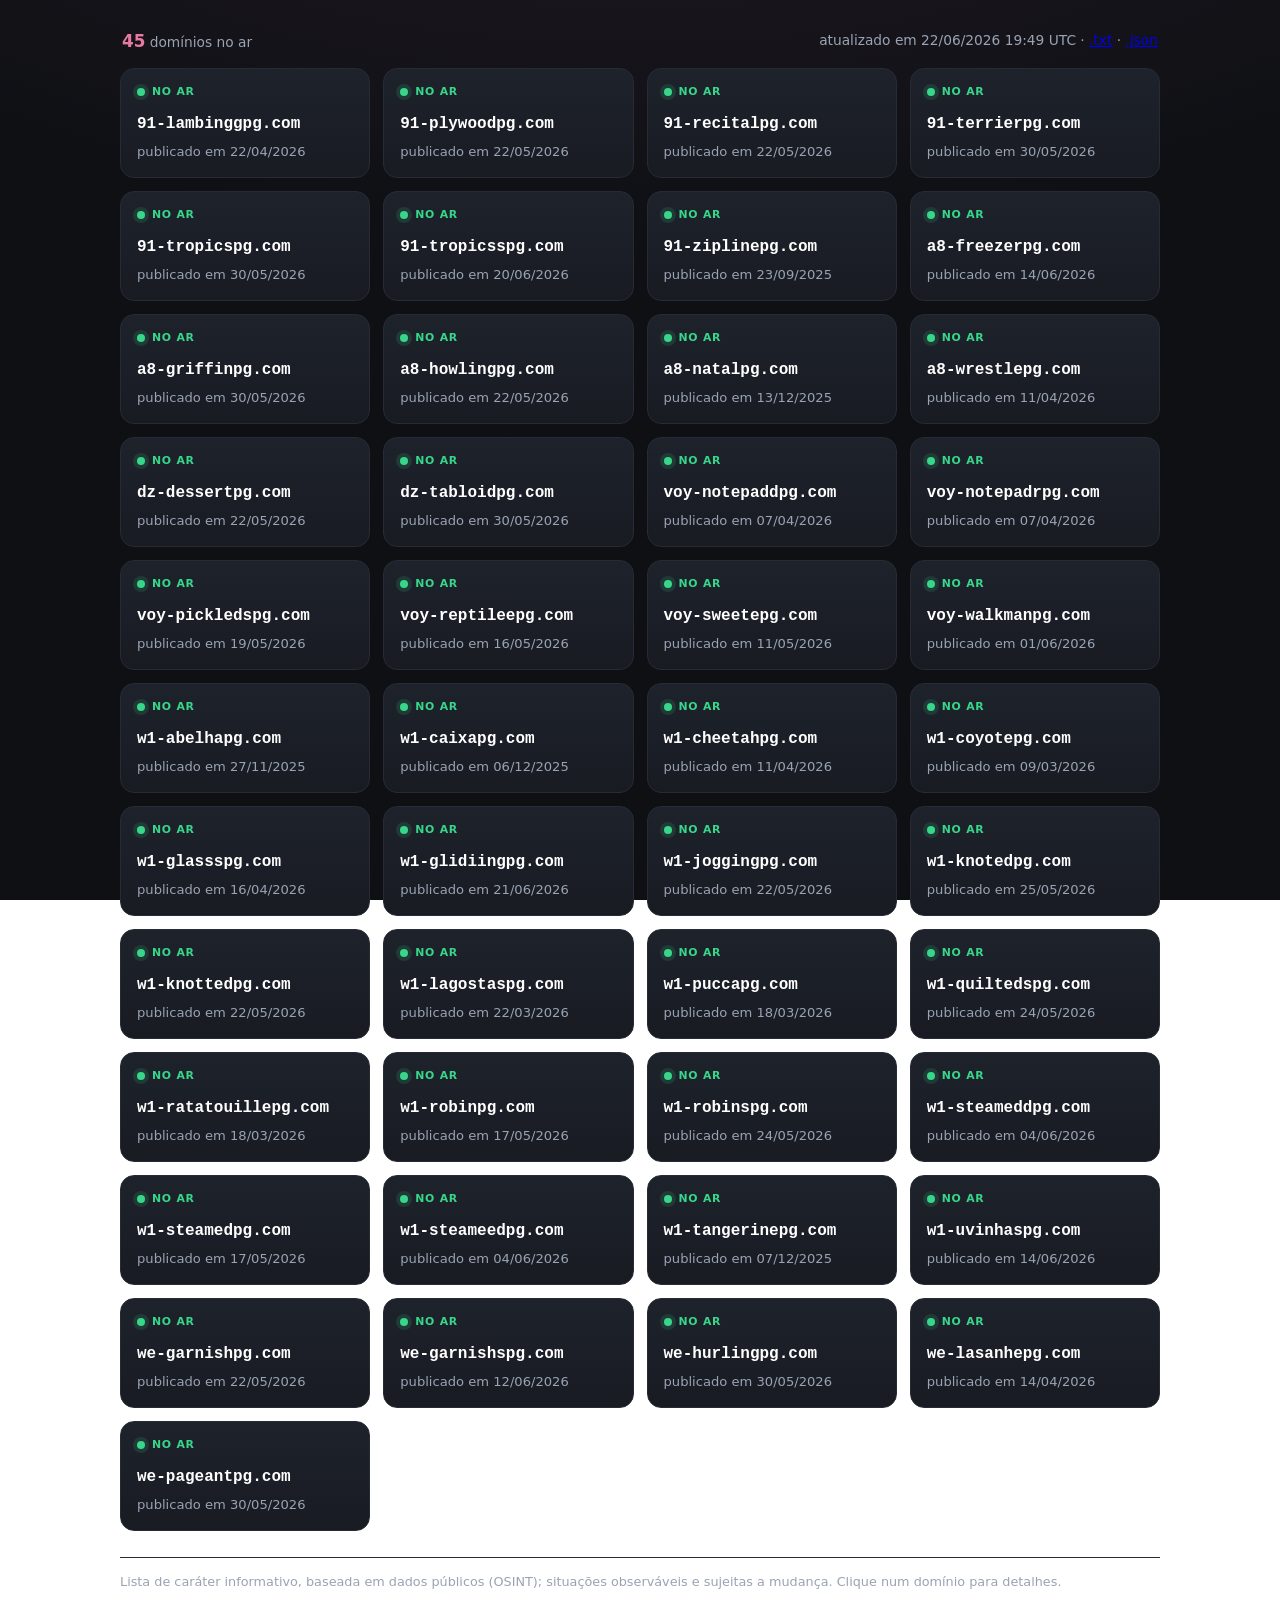
==== commit f6f95029: "chore(web): atualiza /listadom (45 dominios) Co-Authored-By: Claude Opus 4.8 (1M context) <noreply@a" ====
--- a/listadom/index.html
+++ b/listadom/index.html
@@ -1,49 +1,68 @@
 <!doctype html><html lang="pt-br"><head><meta charset="utf-8">
 <meta name="viewport" content="width=device-width,initial-scale=1">
 <meta name="robots" content="noindex, nofollow">
-<title>Alerta: domínios de apostas não-licenciadas (rede clone "PG")</title>
+<title>Lista de domínios</title>
 <style>
- :root{--accent:#C15473;--accent2:#e87aa0;--bg:#0e1014;--card:#181b22;--card2:#1e222b;--ink:#e8eaf0;--mut:#9aa3b3;--line:#262b36;--ok:#37d68a}
+ :root{--accent:#C15473;--accent2:#e87aa0;--card:#181b22;--card2:#1e222b;--ink:#e8eaf0;--mut:#9aa3b3;--line:#262b36;--ok:#37d68a}
  *{box-sizing:border-box}
  body{margin:0;font:16px/1.55 system-ui,Segoe UI,Roboto,sans-serif;color:var(--ink);
-  background:radial-gradient(1100px 480px at 50% -220px,#221a24,#0e1014) fixed;padding:30px 18px}
+  background:radial-gradient(1100px 480px at 50% -240px,#221a24,#0e1014) fixed;padding:26px 18px}
  .wrap{max-width:1040px;margin:0 auto}
- .pill{display:inline-block;font-size:.7rem;letter-spacing:.1em;text-transform:uppercase;color:#fff;
-  background:linear-gradient(135deg,var(--accent),#9c3f5c);padding:5px 12px;border-radius:999px;font-weight:800}
- h1{font-size:1.7rem;margin:.35em 0 .15em;letter-spacing:-.01em}
- .sub{color:var(--mut);max-width:74ch;margin:.2em 0 0}
- .note{background:var(--card);border:1px solid var(--line);border-left:3px solid var(--accent);
-  border-radius:12px;padding:14px 16px;margin:18px 0;color:#d8dce5}
- .note code{background:#0e1014;padding:1px 6px;border-radius:5px;color:#f0c0d0}
- .bar{display:flex;align-items:center;justify-content:space-between;flex-wrap:wrap;gap:8px;margin:16px 2px 10px}
- .count{color:var(--ink);font-size:.95rem}.count b{color:var(--accent2);font-size:1.15rem}
- .upd{color:var(--mut);font-size:.82rem}
+ .bar{display:flex;align-items:center;justify-content:space-between;flex-wrap:wrap;gap:8px;margin:2px 2px 14px;color:var(--mut);font-size:.86rem}
+ .bar b{color:var(--accent2);font-size:1.05rem}
  .grid{display:grid;grid-template-columns:repeat(auto-fill,minmax(232px,1fr));gap:13px}
- .card{background:linear-gradient(180deg,var(--card2),var(--card));border:1px solid var(--line);
+ .card{text-align:left;font:inherit;color:inherit;cursor:pointer;width:100%;
+  background:linear-gradient(180deg,var(--card2),var(--card));border:1px solid var(--line);
   border-radius:14px;padding:15px 16px;transition:transform .13s ease,border-color .13s ease,box-shadow .13s ease}
  .card:hover{transform:translateY(-3px);border-color:var(--accent);box-shadow:0 8px 24px -12px rgba(193,84,115,.5)}
  .st{display:flex;align-items:center;gap:7px}
  .dot{width:8px;height:8px;border-radius:50%;background:var(--ok);box-shadow:0 0 0 4px rgba(55,214,138,.14)}
  .lbl{font-size:.68rem;color:var(--ok);text-transform:uppercase;letter-spacing:.07em;font-weight:700}
- .dom{font-family:ui-monospace,Menlo,Consolas,monospace;font-size:1rem;font-weight:600;
-  margin:11px 0 5px;word-break:break-all;color:#fff}
+ .dom{font-family:ui-monospace,Menlo,Consolas,monospace;font-size:1rem;font-weight:600;margin:11px 0 5px;word-break:break-all;color:#fff}
  .date{color:var(--mut);font-size:.82rem}
- .foot{color:var(--mut);font-size:.82rem;margin-top:26px;border-top:1px solid var(--line);padding-top:15px}
- a{color:var(--accent2);text-decoration:none}a:hover{text-decoration:underline}
+ .foot{color:var(--mut);font-size:.8rem;margin-top:26px;border-top:1px solid var(--line);padding-top:14px}
+ .foot a{color:var(--accent2);text-decoration:none}
+ /* modal */
+ .ov{position:fixed;inset:0;background:rgba(6,7,10,.74);backdrop-filter:blur(3px);display:none;align-items:center;justify-content:center;padding:18px;z-index:9}
+ .ov.on{display:flex}
+ .modal{background:linear-gradient(180deg,var(--card2),var(--card));border:1px solid var(--line);border-radius:16px;
+  max-width:560px;width:100%;max-height:86vh;overflow:auto;padding:20px 22px;box-shadow:0 24px 60px -20px #000}
+ .modal h2{font-family:ui-monospace,Menlo,Consolas,monospace;font-size:1.15rem;margin:.1em 0 .6em;word-break:break-all;color:#fff}
+ .modal h2 .dot{display:inline-block;margin-right:8px}
+ dl{display:grid;grid-template-columns:auto 1fr;gap:9px 16px;margin:0}
+ dt{color:var(--mut);font-size:.85rem;white-space:nowrap}
+ dd{margin:0;font-size:.9rem;word-break:break-all}
+ .x{float:right;background:none;border:1px solid var(--line);color:var(--mut);border-radius:8px;cursor:pointer;padding:3px 9px;font-size:1rem}
+ .x:hover{color:#fff;border-color:var(--accent)}
 </style></head><body><div class="wrap">
 
-<span class="pill">⚠ Alerta ao consumidor</span>
-<h1>Domínios de apostas não-licenciadas</h1>
-<p class="sub">Sites de aposta/cassino que <b>compartilham a mesma infraestrutura e o mesmo template</b>, operando <b>sem autorização no Brasil</b>. Lista informativa — apenas domínios <b>atualmente no ar</b>.</p>
+<div class="bar"><div><b>45</b> domínios no ar</div><div>atualizado em 22/06/2026 19:49 UTC · <a href="domains.txt">.txt</a> · <a href="domains.json">.json</a></div></div>
+<div class="grid"><button class="card" data-d="91-lambinggpg.com"><div class="st"><span class="dot"></span><span class="lbl">no ar</span></div><div class="dom">91-lambinggpg.com</div><div class="date">publicado em 22/04/2026</div></button><button class="card" data-d="91-plywoodpg.com"><div class="st"><span class="dot"></span><span class="lbl">no ar</span></div><div class="dom">91-plywoodpg.com</div><div class="date">publicado em 22/05/2026</div></button><button class="card" data-d="91-recitalpg.com"><div class="st"><span class="dot"></span><span class="lbl">no ar</span></div><div class="dom">91-recitalpg.com</div><div class="date">publicado em 22/05/2026</div></button><button class="card" data-d="91-terrierpg.com"><div class="st"><span class="dot"></span><span class="lbl">no ar</span></div><div class="dom">91-terrierpg.com</div><div class="date">publicado em 30/05/2026</div></button><button class="card" data-d="91-tropicspg.com"><div class="st"><span class="dot"></span><span class="lbl">no ar</span></div><div class="dom">91-tropicspg.com</div><div class="date">publicado em 30/05/2026</div></button><button class="card" data-d="91-tropicsspg.com"><div class="st"><span class="dot"></span><span class="lbl">no ar</span></div><div class="dom">91-tropicsspg.com</div><div class="date">publicado em 20/06/2026</div></button><button class="card" data-d="91-ziplinepg.com"><div class="st"><span class="dot"></span><span class="lbl">no ar</span></div><div class="dom">91-ziplinepg.com</div><div class="date">publicado em 23/09/2025</div></button><button class="card" data-d="a8-freezerpg.com"><div class="st"><span class="dot"></span><span class="lbl">no ar</span></div><div class="dom">a8-freezerpg.com</div><div class="date">publicado em 14/06/2026</div></button><button class="card" data-d="a8-griffinpg.com"><div class="st"><span class="dot"></span><span class="lbl">no ar</span></div><div class="dom">a8-griffinpg.com</div><div class="date">publicado em 30/05/2026</div></button><button class="card" data-d="a8-howlingpg.com"><div class="st"><span class="dot"></span><span class="lbl">no ar</span></div><div class="dom">a8-howlingpg.com</div><div class="date">publicado em 22/05/2026</div></button><button class="card" data-d="a8-natalpg.com"><div class="st"><span class="dot"></span><span class="lbl">no ar</span></div><div class="dom">a8-natalpg.com</div><div class="date">publicado em 13/12/2025</div></button><button class="card" data-d="a8-wrestlepg.com"><div class="st"><span class="dot"></span><span class="lbl">no ar</span></div><div class="dom">a8-wrestlepg.com</div><div class="date">publicado em 11/04/2026</div></button><button class="card" data-d="dz-dessertpg.com"><div class="st"><span class="dot"></span><span class="lbl">no ar</span></div><div class="dom">dz-dessertpg.com</div><div class="date">publicado em 22/05/2026</div></button><button class="card" data-d="dz-tabloidpg.com"><div class="st"><span class="dot"></span><span class="lbl">no ar</span></div><div class="dom">dz-tabloidpg.com</div><div class="date">publicado em 30/05/2026</div></button><button class="card" data-d="voy-notepaddpg.com"><div class="st"><span class="dot"></span><span class="lbl">no ar</span></div><div class="dom">voy-notepaddpg.com</div><div class="date">publicado em 07/04/2026</div></button><button class="card" data-d="voy-notepadrpg.com"><div class="st"><span class="dot"></span><span class="lbl">no ar</span></div><div class="dom">voy-notepadrpg.com</div><div class="date">publicado em 07/04/2026</div></button><button class="card" data-d="voy-pickledspg.com"><div class="st"><span class="dot"></span><span class="lbl">no ar</span></div><div class="dom">voy-pickledspg.com</div><div class="date">publicado em 19/05/2026</div></button><button class="card" data-d="voy-reptileepg.com"><div class="st"><span class="dot"></span><span class="lbl">no ar</span></div><div class="dom">voy-reptileepg.com</div><div class="date">publicado em 16/05/2026</div></button><button class="card" data-d="voy-sweetepg.com"><div class="st"><span class="dot"></span><span class="lbl">no ar</span></div><div class="dom">voy-sweetepg.com</div><div class="date">publicado em 11/05/2026</div></button><button class="card" data-d="voy-walkmanpg.com"><div class="st"><span class="dot"></span><span class="lbl">no ar</span></div><div class="dom">voy-walkmanpg.com</div><div class="date">publicado em 01/06/2026</div></button><button class="card" data-d="w1-abelhapg.com"><div class="st"><span class="dot"></span><span class="lbl">no ar</span></div><div class="dom">w1-abelhapg.com</div><div class="date">publicado em 27/11/2025</div></button><button class="card" data-d="w1-caixapg.com"><div class="st"><span class="dot"></span><span class="lbl">no ar</span></div><div class="dom">w1-caixapg.com</div><div class="date">publicado em 06/12/2025</div></button><button class="card" data-d="w1-cheetahpg.com"><div class="st"><span class="dot"></span><span class="lbl">no ar</span></div><div class="dom">w1-cheetahpg.com</div><div class="date">publicado em 11/04/2026</div></button><button class="card" data-d="w1-coyotepg.com"><div class="st"><span class="dot"></span><span class="lbl">no ar</span></div><div class="dom">w1-coyotepg.com</div><div class="date">publicado em 09/03/2026</div></button><button class="card" data-d="w1-glassspg.com"><div class="st"><span class="dot"></span><span class="lbl">no ar</span></div><div class="dom">w1-glassspg.com</div><div class="date">publicado em 16/04/2026</div></button><button class="card" data-d="w1-glidiingpg.com"><div class="st"><span class="dot"></span><span class="lbl">no ar</span></div><div class="dom">w1-glidiingpg.com</div><div class="date">publicado em 21/06/2026</div></button><button class="card" data-d="w1-joggingpg.com"><div class="st"><span class="dot"></span><span class="lbl">no ar</span></div><div class="dom">w1-joggingpg.com</div><div class="date">publicado em 22/05/2026</div></button><button class="card" data-d="w1-knotedpg.com"><div class="st"><span class="dot"></span><span class="lbl">no ar</span></div><div class="dom">w1-knotedpg.com</div><div class="date">publicado em 25/05/2026</div></button><button class="card" data-d="w1-knottedpg.com"><div class="st"><span class="dot"></span><span class="lbl">no ar</span></div><div class="dom">w1-knottedpg.com</div><div class="date">publicado em 22/05/2026</div></button><button class="card" data-d="w1-lagostaspg.com"><div class="st"><span class="dot"></span><span class="lbl">no ar</span></div><div class="dom">w1-lagostaspg.com</div><div class="date">publicado em 22/03/2026</div></button><button class="card" data-d="w1-puccapg.com"><div class="st"><span class="dot"></span><span class="lbl">no ar</span></div><div class="dom">w1-puccapg.com</div><div class="date">publicado em 18/03/2026</div></button><button class="card" data-d="w1-quiltedspg.com"><div class="st"><span class="dot"></span><span class="lbl">no ar</span></div><div class="dom">w1-quiltedspg.com</div><div class="date">publicado em 24/05/2026</div></button><button class="card" data-d="w1-ratatouillepg.com"><div class="st"><span class="dot"></span><span class="lbl">no ar</span></div><div class="dom">w1-ratatouillepg.com</div><div class="date">publicado em 18/03/2026</div></button><button class="card" data-d="w1-robinpg.com"><div class="st"><span class="dot"></span><span class="lbl">no ar</span></div><div class="dom">w1-robinpg.com</div><div class="date">publicado em 17/05/2026</div></button><button class="card" data-d="w1-robinspg.com"><div class="st"><span class="dot"></span><span class="lbl">no ar</span></div><div class="dom">w1-robinspg.com</div><div class="date">publicado em 24/05/2026</div></button><button class="card" data-d="w1-steameddpg.com"><div class="st"><span class="dot"></span><span class="lbl">no ar</span></div><div class="dom">w1-steameddpg.com</div><div class="date">publicado em 04/06/2026</div></button><button class="card" data-d="w1-steamedpg.com"><div class="st"><span class="dot"></span><span class="lbl">no ar</span></div><div class="dom">w1-steamedpg.com</div><div class="date">publicado em 17/05/2026</div></button><button class="card" data-d="w1-steameedpg.com"><div class="st"><span class="dot"></span><span class="lbl">no ar</span></div><div class="dom">w1-steameedpg.com</div><div class="date">publicado em 04/06/2026</div></button><button class="card" data-d="w1-tangerinepg.com"><div class="st"><span class="dot"></span><span class="lbl">no ar</span></div><div class="dom">w1-tangerinepg.com</div><div class="date">publicado em 07/12/2025</div></button><button class="card" data-d="w1-uvinhaspg.com"><div class="st"><span class="dot"></span><span class="lbl">no ar</span></div><div class="dom">w1-uvinhaspg.com</div><div class="date">publicado em 14/06/2026</div></button><button class="card" data-d="we-garnishpg.com"><div class="st"><span class="dot"></span><span class="lbl">no ar</span></div><div class="dom">we-garnishpg.com</div><div class="date">publicado em 22/05/2026</div></button><button class="card" data-d="we-garnishspg.com"><div class="st"><span class="dot"></span><span class="lbl">no ar</span></div><div class="dom">we-garnishspg.com</div><div class="date">publicado em 12/06/2026</div></button><button class="card" data-d="we-hurlingpg.com"><div class="st"><span class="dot"></span><span class="lbl">no ar</span></div><div class="dom">we-hurlingpg.com</div><div class="date">publicado em 30/05/2026</div></button><button class="card" data-d="we-lasanhepg.com"><div class="st"><span class="dot"></span><span class="lbl">no ar</span></div><div class="dom">we-lasanhepg.com</div><div class="date">publicado em 14/04/2026</div></button><button class="card" data-d="we-pageantpg.com"><div class="st"><span class="dot"></span><span class="lbl">no ar</span></div><div class="dom">we-pageantpg.com</div><div class="date">publicado em 30/05/2026</div></button></div>
+<p class="foot">Lista de caráter informativo, baseada em dados públicos (OSINT); situações observáveis e sujeitas a mudança. Clique num domínio para detalhes.</p>
 
-<div class="note"><b>Por que ter cautela:</b> estes domínios <b>não constam</b> entre as casas autorizadas pela Secretaria de Prêmios e Apostas (Ministério da Fazenda) e <b>não usam domínio <code>.bet.br</code></b>, exigido por lei desde 2025. Em sites assim não há regulador, RNG auditado nem garantia de saque — e vários <b>saem do ar após receber depósitos</b>.</div>
+</div>
 
-<div class="bar"><div class="count"><b>45</b> domínios ativos identificados (mesma operação)</div><div class="upd">atualizado em 22/06/2026 19:36 UTC</div></div>
-<div class="grid"><div class="card"><div class="st"><span class="dot"></span><span class="lbl">no ar</span></div><div class="dom">w1-glidiingpg.com</div><div class="date">publicado em 21/06/2026</div></div><div class="card"><div class="st"><span class="dot"></span><span class="lbl">no ar</span></div><div class="dom">91-tropicsspg.com</div><div class="date">publicado em 20/06/2026</div></div><div class="card"><div class="st"><span class="dot"></span><span class="lbl">no ar</span></div><div class="dom">a8-freezerpg.com</div><div class="date">publicado em 14/06/2026</div></div><div class="card"><div class="st"><span class="dot"></span><span class="lbl">no ar</span></div><div class="dom">w1-uvinhaspg.com</div><div class="date">publicado em 14/06/2026</div></div><div class="card"><div class="st"><span class="dot"></span><span class="lbl">no ar</span></div><div class="dom">we-garnishspg.com</div><div class="date">publicado em 12/06/2026</div></div><div class="card"><div class="st"><span class="dot"></span><span class="lbl">no ar</span></div><div class="dom">w1-steameedpg.com</div><div class="date">publicado em 04/06/2026</div></div><div class="card"><div class="st"><span class="dot"></span><span class="lbl">no ar</span></div><div class="dom">w1-steameddpg.com</div><div class="date">publicado em 04/06/2026</div></div><div class="card"><div class="st"><span class="dot"></span><span class="lbl">no ar</span></div><div class="dom">voy-walkmanpg.com</div><div class="date">publicado em 01/06/2026</div></div><div class="card"><div class="st"><span class="dot"></span><span class="lbl">no ar</span></div><div class="dom">we-pageantpg.com</div><div class="date">publicado em 30/05/2026</div></div><div class="card"><div class="st"><span class="dot"></span><span class="lbl">no ar</span></div><div class="dom">we-hurlingpg.com</div><div class="date">publicado em 30/05/2026</div></div><div class="card"><div class="st"><span class="dot"></span><span class="lbl">no ar</span></div><div class="dom">91-tropicspg.com</div><div class="date">publicado em 30/05/2026</div></div><div class="card"><div class="st"><span class="dot"></span><span class="lbl">no ar</span></div><div class="dom">91-terrierpg.com</div><div class="date">publicado em 30/05/2026</div></div><div class="card"><div class="st"><span class="dot"></span><span class="lbl">no ar</span></div><div class="dom">a8-griffinpg.com</div><div class="date">publicado em 30/05/2026</div></div><div class="card"><div class="st"><span class="dot"></span><span class="lbl">no ar</span></div><div class="dom">dz-tabloidpg.com</div><div class="date">publicado em 30/05/2026</div></div><div class="card"><div class="st"><span class="dot"></span><span class="lbl">no ar</span></div><div class="dom">w1-knotedpg.com</div><div class="date">publicado em 25/05/2026</div></div><div class="card"><div class="st"><span class="dot"></span><span class="lbl">no ar</span></div><div class="dom">w1-quiltedspg.com</div><div class="date">publicado em 24/05/2026</div></div><div class="card"><div class="st"><span class="dot"></span><span class="lbl">no ar</span></div><div class="dom">w1-robinspg.com</div><div class="date">publicado em 24/05/2026</div></div><div class="card"><div class="st"><span class="dot"></span><span class="lbl">no ar</span></div><div class="dom">w1-knottedpg.com</div><div class="date">publicado em 22/05/2026</div></div><div class="card"><div class="st"><span class="dot"></span><span class="lbl">no ar</span></div><div class="dom">w1-joggingpg.com</div><div class="date">publicado em 22/05/2026</div></div><div class="card"><div class="st"><span class="dot"></span><span class="lbl">no ar</span></div><div class="dom">we-garnishpg.com</div><div class="date">publicado em 22/05/2026</div></div><div class="card"><div class="st"><span class="dot"></span><span class="lbl">no ar</span></div><div class="dom">91-recitalpg.com</div><div class="date">publicado em 22/05/2026</div></div><div class="card"><div class="st"><span class="dot"></span><span class="lbl">no ar</span></div><div class="dom">91-plywoodpg.com</div><div class="date">publicado em 22/05/2026</div></div><div class="card"><div class="st"><span class="dot"></span><span class="lbl">no ar</span></div><div class="dom">dz-dessertpg.com</div><div class="date">publicado em 22/05/2026</div></div><div class="card"><div class="st"><span class="dot"></span><span class="lbl">no ar</span></div><div class="dom">a8-howlingpg.com</div><div class="date">publicado em 22/05/2026</div></div><div class="card"><div class="st"><span class="dot"></span><span class="lbl">no ar</span></div><div class="dom">voy-pickledspg.com</div><div class="date">publicado em 19/05/2026</div></div><div class="card"><div class="st"><span class="dot"></span><span class="lbl">no ar</span></div><div class="dom">w1-robinpg.com</div><div class="date">publicado em 17/05/2026</div></div><div class="card"><div class="st"><span class="dot"></span><span class="lbl">no ar</span></div><div class="dom">w1-steamedpg.com</div><div class="date">publicado em 17/05/2026</div></div><div class="card"><div class="st"><span class="dot"></span><span class="lbl">no ar</span></div><div class="dom">voy-reptileepg.com</div><div class="date">publicado em 16/05/2026</div></div><div class="card"><div class="st"><span class="dot"></span><span class="lbl">no ar</span></div><div class="dom">voy-sweetepg.com</div><div class="date">publicado em 11/05/2026</div></div><div class="card"><div class="st"><span class="dot"></span><span class="lbl">no ar</span></div><div class="dom">91-lambinggpg.com</div><div class="date">publicado em 22/04/2026</div></div><div class="card"><div class="st"><span class="dot"></span><span class="lbl">no ar</span></div><div class="dom">w1-glassspg.com</div><div class="date">publicado em 16/04/2026</div></div><div class="card"><div class="st"><span class="dot"></span><span class="lbl">no ar</span></div><div class="dom">we-lasanhepg.com</div><div class="date">publicado em 14/04/2026</div></div><div class="card"><div class="st"><span class="dot"></span><span class="lbl">no ar</span></div><div class="dom">w1-cheetahpg.com</div><div class="date">publicado em 11/04/2026</div></div><div class="card"><div class="st"><span class="dot"></span><span class="lbl">no ar</span></div><div class="dom">a8-wrestlepg.com</div><div class="date">publicado em 11/04/2026</div></div><div class="card"><div class="st"><span class="dot"></span><span class="lbl">no ar</span></div><div class="dom">voy-notepadrpg.com</div><div class="date">publicado em 07/04/2026</div></div><div class="card"><div class="st"><span class="dot"></span><span class="lbl">no ar</span></div><div class="dom">voy-notepaddpg.com</div><div class="date">publicado em 07/04/2026</div></div><div class="card"><div class="st"><span class="dot"></span><span class="lbl">no ar</span></div><div class="dom">w1-lagostaspg.com</div><div class="date">publicado em 22/03/2026</div></div><div class="card"><div class="st"><span class="dot"></span><span class="lbl">no ar</span></div><div class="dom">w1-ratatouillepg.com</div><div class="date">publicado em 18/03/2026</div></div><div class="card"><div class="st"><span class="dot"></span><span class="lbl">no ar</span></div><div class="dom">w1-puccapg.com</div><div class="date">publicado em 18/03/2026</div></div><div class="card"><div class="st"><span class="dot"></span><span class="lbl">no ar</span></div><div class="dom">w1-coyotepg.com</div><div class="date">publicado em 09/03/2026</div></div><div class="card"><div class="st"><span class="dot"></span><span class="lbl">no ar</span></div><div class="dom">a8-natalpg.com</div><div class="date">publicado em 13/12/2025</div></div><div class="card"><div class="st"><span class="dot"></span><span class="lbl">no ar</span></div><div class="dom">w1-tangerinepg.com</div><div class="date">publicado em 07/12/2025</div></div><div class="card"><div class="st"><span class="dot"></span><span class="lbl">no ar</span></div><div class="dom">w1-caixapg.com</div><div class="date">publicado em 06/12/2025</div></div><div class="card"><div class="st"><span class="dot"></span><span class="lbl">no ar</span></div><div class="dom">w1-abelhapg.com</div><div class="date">publicado em 27/11/2025</div></div><div class="card"><div class="st"><span class="dot"></span><span class="lbl">no ar</span></div><div class="dom">91-ziplinepg.com</div><div class="date">publicado em 23/09/2025</div></div></div>
-
-<div class="note"><b>Como se proteger:</b> aposte apenas em casas <b>licenciadas</b> com domínio <code>.bet.br</code> (lista oficial da SPA). Se já depositou e teve problema: guarde os comprovantes PIX, acione o banco (canal de fraude / MED), registre Boletim de Ocorrência e denuncie à SPA/Anatel.</div>
-
-<p class="foot">Caráter informativo/preventivo, baseado em análise de dados públicos (OSINT). Não imputa conduta a pessoas determinadas — apenas relaciona domínios e suas situações observáveis, sujeitas a mudança. Correções podem ser solicitadas. Não constitui aconselhamento jurídico.<br>
-Atualizado em 22/06/2026 19:36 UTC · 45 domínios ativos · <a href="domains.txt">.txt</a> · <a href="domains.json">.json</a></p>
-
-</div></body></html>
+<div class="ov" id="ov"><div class="modal" id="md"></div></div>
+<script>
+const DETAILS=[{"domain":"91-lambinggpg.com","prefix":"91","published":"2026-04-22","expires":"2027-04-22","registrar":"cloudflare.com","nameservers":"heidi.ns.cloudflare.com,skip.ns.cloudflare.com","ip":"104.21.34.225","cert_issuer":"Let's Encrypt","cert_expires":"Sep 18 19:38:38 2026","backend":"?","status":"online"},{"domain":"91-plywoodpg.com","prefix":"91","published":"2026-05-22","expires":"2027-05-22","registrar":"namesrs.com","nameservers":"hayes.ns.cloudflare.com,nola.ns.cloudflare.com","ip":"104.18.6.22","cert_issuer":"Google Trust Services","cert_expires":"Aug 21 21:27:50 2026","backend":"plywoodpgpay.com","status":"online"},{"domain":"91-recitalpg.com","prefix":"91","published":"2026-05-22","expires":"2027-05-22","registrar":"namesrs.com","nameservers":"hayes.ns.cloudflare.com,nola.ns.cloudflare.com","ip":"104.18.7.22","cert_issuer":"Google Trust Services","cert_expires":"Aug 21 21:31:03 2026","backend":"recitalpgapp.com","status":"online"},{"domain":"91-terrierpg.com","prefix":"91","published":"2026-05-30","expires":"2027-05-30","registrar":"metaregistrar.com","nameservers":"hayes.ns.cloudflare.com,nola.ns.cloudflare.com","ip":"104.18.12.119","cert_issuer":"Google Trust Services","cert_expires":"Sep 2 21:11:55","backend":"terrierpg.com","status":"online"},{"domain":"91-tropicspg.com","prefix":"91","published":"2026-05-30","expires":"2027-05-30","registrar":"metaregistrar.com","nameservers":"hayes.ns.cloudflare.com,nola.ns.cloudflare.com","ip":"104.18.29.81","cert_issuer":"Google Trust Services","cert_expires":"Sep 2 21:29:20","backend":"?","status":"online"},{"domain":"91-tropicsspg.com","prefix":"91","published":"2026-06-20","expires":"2027-06-20","registrar":"regtons.com","nameservers":"cortney.ns.cloudflare.com,simon.ns.cloudflare.com","ip":"104.21.67.164","cert_issuer":"Google Trust Services","cert_expires":"Sep 18 18:04:22 2026","backend":"?","status":"online"},{"domain":"91-ziplinepg.com","prefix":"91","published":"2025-09-23","expires":"2026-09-23","registrar":"gname.com","nameservers":"eric.ns.cloudflare.com,sofia.ns.cloudflare.com","ip":"104.18.24.183","cert_issuer":"Google Trust Services","cert_expires":"Sep 16 08:13:19 2026","backend":"ziplinepgpay1.com","status":"online"},{"domain":"a8-freezerpg.com","prefix":"a8","published":"2026-06-14","expires":"2027-06-14","registrar":"regtons.com","nameservers":"hayes.ns.cloudflare.com,nola.ns.cloudflare.com","ip":"104.18.7.22","cert_issuer":"Google Trust Services","cert_expires":"Sep 13 23:34:24 2026","backend":"freezerpgpay.com","status":"online"},{"domain":"a8-griffinpg.com","prefix":"a8","published":"2026-05-30","expires":"2027-05-30","registrar":"metaregistrar.com","nameservers":"hayes.ns.cloudflare.com,nola.ns.cloudflare.com","ip":"104.18.12.119","cert_issuer":"Google Trust Services","cert_expires":"Sep 2 21:06:19","backend":"griffinpgpay.com","status":"online"},{"domain":"a8-howlingpg.com","prefix":"a8","published":"2026-05-22","expires":"2027-05-22","registrar":"namesrs.com","nameservers":"hayes.ns.cloudflare.com,nola.ns.cloudflare.com","ip":"104.18.6.22","cert_issuer":"Google Trust Services","cert_expires":"Aug 21 21:35:40 2026","backend":"howlingpgpay.com","status":"online"},{"domain":"a8-natalpg.com","prefix":"a8","published":"2025-12-13","expires":"2026-12-13","registrar":"registrar.amazon","nameservers":"linda.ns.cloudflare.com,otto.ns.cloudflare.com","ip":"104.21.19.15","cert_issuer":"Google Trust Services","cert_expires":"Sep 6 14:01:23","backend":"?","status":"online"},{"domain":"a8-wrestlepg.com","prefix":"a8","published":"2026-04-11","expires":"2027-04-11","registrar":"namesrs.com","nameservers":"lia.ns.cloudflare.com,toby.ns.cloudflare.com","ip":"104.18.26.248","cert_issuer":"Google Trust Services","cert_expires":"Sep 8 19:33:04","backend":"wrestlepgpay.com","status":"online"},{"domain":"dz-dessertpg.com","prefix":"dz","published":"2026-05-22","expires":"2027-05-22","registrar":"namesrs.com","nameservers":"hayes.ns.cloudflare.com,nola.ns.cloudflare.com","ip":"104.18.7.22","cert_issuer":"Google Trust Services","cert_expires":"Aug 21 21:38:17 2026","backend":"dessertpgpay1.com","status":"online"},{"domain":"dz-tabloidpg.com","prefix":"dz","published":"2026-05-30","expires":"2027-05-30","registrar":"metaregistrar.com","nameservers":"hayes.ns.cloudflare.com,nola.ns.cloudflare.com","ip":"104.18.6.22","cert_issuer":"Google Trust Services","cert_expires":"Sep 2 21:00:18","backend":"tabloidpgpay.com","status":"online"},{"domain":"voy-notepaddpg.com","prefix":"voy","published":"2026-04-07","expires":"2027-04-07","registrar":"cloudflare.com","nameservers":"heidi.ns.cloudflare.com,skip.ns.cloudflare.com","ip":"172.67.155.217","cert_issuer":"Let's Encrypt","cert_expires":"Sep 3 18:52:35","backend":"?","status":"online"},{"domain":"voy-notepadrpg.com","prefix":"voy","published":"2026-04-07","expires":"2027-04-07","registrar":"namesrs.com","nameservers":"cortney.ns.cloudflare.com,simon.ns.cloudflare.com","ip":"104.21.56.141","cert_issuer":"Let's Encrypt","cert_expires":"Sep 4 01:58:09","backend":"?","status":"online"},{"domain":"voy-pickledspg.com","prefix":"voy","published":"2026-05-19","expires":"2027-05-19","registrar":"namesrs.com","nameservers":"cortney.ns.cloudflare.com,simon.ns.cloudflare.com","ip":"104.21.46.249","cert_issuer":"Let's Encrypt","cert_expires":"Aug 17 19:02:01 2026","backend":"?","status":"online"},{"domain":"voy-reptileepg.com","prefix":"voy","published":"2026-05-16","expires":"2027-05-16","registrar":"cloudflare.com","nameservers":"heidi.ns.cloudflare.com,skip.ns.cloudflare.com","ip":"104.21.50.219","cert_issuer":"Let's Encrypt","cert_expires":"Aug 14 18:52:21 2026","backend":"?","status":"online"},{"domain":"voy-sweetepg.com","prefix":"voy","published":"2026-05-11","expires":"2027-05-11","registrar":"godaddy.com","nameservers":"abby.ns.cloudflare.com,eric.ns.cloudflare.com","ip":"104.21.12.113","cert_issuer":"Let's Encrypt","cert_expires":"Aug 24 15:39:49 2026","backend":"?","status":"online"},{"domain":"voy-walkmanpg.com","prefix":"voy","published":"2026-06-01","expires":"2027-06-01","registrar":"metaregistrar.com","nameservers":"hayes.ns.cloudflare.com,nola.ns.cloudflare.com","ip":"104.18.6.22","cert_issuer":"Google Trust Services","cert_expires":"Sep 3 00:11:18","backend":"walkmanpgpay1.com","status":"online"},{"domain":"w1-abelhapg.com","prefix":"w1","published":"2025-11-27","expires":"2026-11-27","registrar":"registrar.amazon","nameservers":"linda.ns.cloudflare.com,otto.ns.cloudflare.com","ip":"172.67.172.235","cert_issuer":"Google Trust Services","cert_expires":"Aug 21 04:13:54 2026","backend":"?","status":"online"},{"domain":"w1-caixapg.com","prefix":"w1","published":"2025-12-06","expires":"2026-12-06","registrar":"registrar.amazon","nameservers":"linda.ns.cloudflare.com,otto.ns.cloudflare.com","ip":"104.21.62.164","cert_issuer":"Google Trust Services","cert_expires":"Aug 31 07:15:28 2026","backend":"?","status":"online"},{"domain":"w1-cheetahpg.com","prefix":"w1","published":"2026-04-11","expires":"2027-04-11","registrar":"namesrs.com","nameservers":"giancarlo.ns.cloudflare.com,ollie.ns.cloudflare.com","ip":"104.18.17.208","cert_issuer":"Google Trust Services","cert_expires":"Jul 9 15:27:54","backend":"?","status":"online"},{"domain":"w1-coyotepg.com","prefix":"w1","published":"2026-03-09","expires":"2027-03-09","registrar":"registrar.amazon","nameservers":"addyson.ns.cloudflare.com,kayden.ns.cloudflare.com","ip":"104.21.92.121","cert_issuer":"Let's Encrypt","cert_expires":"Aug 5 16:35:37","backend":"?","status":"online"},{"domain":"w1-glassspg.com","prefix":"w1","published":"2026-04-16","expires":"2027-04-16","registrar":"namesilo.com","nameservers":"heidi.ns.cloudflare.com,skip.ns.cloudflare.com","ip":"172.67.193.103","cert_issuer":"Let's Encrypt","cert_expires":"Sep 12 22:24:43 2026","backend":"?","status":"online"},{"domain":"w1-glidiingpg.com","prefix":"w1","published":"2026-06-21","expires":"2027-06-21","registrar":"regtons.com","nameservers":"cortney.ns.cloudflare.com,simon.ns.cloudflare.com","ip":"172.67.184.96","cert_issuer":"Google Trust Services","cert_expires":"Sep 19 20:03:15 2026","backend":"?","status":"online"},{"domain":"w1-joggingpg.com","prefix":"w1","published":"2026-05-22","expires":"2027-05-22","registrar":"namesrs.com","nameservers":"hayes.ns.cloudflare.com,nola.ns.cloudflare.com","ip":"104.18.13.119","cert_issuer":"Google Trust Services","cert_expires":"Aug 21 20:02:04 2026","backend":"?","status":"online"},{"domain":"w1-knotedpg.com","prefix":"w1","published":"2026-05-25","expires":"2027-05-25","registrar":"godaddy.com","nameservers":"brett.ns.cloudflare.com,piper.ns.cloudflare.com","ip":"172.67.182.184","cert_issuer":"Google Trust Services","cert_expires":"Sep 7 12:06:39","backend":"888paz.cc","status":"online"},{"domain":"w1-knottedpg.com","prefix":"w1","published":"2026-05-22","expires":"2027-05-22","registrar":"namesrs.com","nameservers":"hayes.ns.cloudflare.com,nola.ns.cloudflare.com","ip":"104.18.12.119","cert_issuer":"Google Trust Services","cert_expires":"Aug 21 19:56:26 2026","backend":"knottedpgpay1.com","status":"online"},{"domain":"w1-lagostaspg.com","prefix":"w1","published":"2026-03-22","expires":"2027-03-22","registrar":"registrar.amazon","nameservers":"linda.ns.cloudflare.com,otto.ns.cloudflare.com","ip":"104.21.24.53","cert_issuer":"Let's Encrypt","cert_expires":"Aug 18 06:00:23 2026","backend":"?","status":"online"},{"domain":"w1-puccapg.com","prefix":"w1","published":"2026-03-18","expires":"2027-03-18","registrar":"registrar.amazon","nameservers":"addyson.ns.cloudflare.com,kayden.ns.cloudflare.com","ip":"104.21.76.95","cert_issuer":"Let's Encrypt","cert_expires":"Aug 14 22:55:26 2026","backend":"?","status":"online"},{"domain":"w1-quiltedspg.com","prefix":"w1","published":"2026-05-24","expires":"2027-05-24","registrar":"cloudflare.com","nameservers":"buck.ns.cloudflare.com,lilith.ns.cloudflare.com","ip":"172.67.155.95","cert_issuer":"Let's Encrypt","cert_expires":"Aug 22 19:01:51 2026","backend":"?","status":"online"},{"domain":"w1-ratatouillepg.com","prefix":"w1","published":"2026-03-18","expires":"2027-03-18","registrar":"registrar.amazon","nameservers":"addyson.ns.cloudflare.com,kayden.ns.cloudflare.com","ip":"172.67.167.245","cert_issuer":"Let's Encrypt","cert_expires":"Aug 14 18:41:48 2026","backend":"?","status":"online"},{"domain":"w1-robinpg.com","prefix":"w1","published":"2026-05-17","expires":"2027-05-17","registrar":"registrar.amazon","nameservers":"addyson.ns.cloudflare.com,kayden.ns.cloudflare.com","ip":"104.21.1.30","cert_issuer":"Let's Encrypt","cert_expires":"Aug 15 04:46:38 2026","backend":"?","status":"online"},{"domain":"w1-robinspg.com","prefix":"w1","published":"2026-05-24","expires":"2027-05-24","registrar":"registrar.amazon","nameservers":"hope.ns.cloudflare.com,rocco.ns.cloudflare.com","ip":"172.67.154.146","cert_issuer":"Let's Encrypt","cert_expires":"Aug 22 08:52:26 2026","backend":"?","status":"online"},{"domain":"w1-steameddpg.com","prefix":"w1","published":"2026-06-04","expires":"2027-06-04","registrar":"cloudflare.com","nameservers":"heidi.ns.cloudflare.com,skip.ns.cloudflare.com","ip":"104.21.67.223","cert_issuer":"Google Trust Services","cert_expires":"Sep 2 19:49:15","backend":"?","status":"online"},{"domain":"w1-steamedpg.com","prefix":"w1","published":"2026-05-17","expires":"2027-05-17","registrar":"namesrs.com","nameservers":"hayes.ns.cloudflare.com,nola.ns.cloudflare.com","ip":"104.18.6.22","cert_issuer":"Google Trust Services","cert_expires":"Aug 16 23:15:29 2026","backend":"steamedpgpay.com","status":"online"},{"domain":"w1-steameedpg.com","prefix":"w1","published":"2026-06-04","expires":"2027-06-04","registrar":"cloudflare.com","nameservers":"leland.ns.cloudflare.com,serena.ns.cloudflare.com","ip":"172.67.131.228","cert_issuer":"Google Trust Services","cert_expires":"Sep 2 20:02:45","backend":"steamedpgapp.com","status":"online"},{"domain":"w1-tangerinepg.com","prefix":"w1","published":"2025-12-07","expires":"2026-12-07","registrar":"registrar.amazon","nameservers":"linda.ns.cloudflare.com,otto.ns.cloudflare.com","ip":"172.67.138.30","cert_issuer":"Google Trust Services","cert_expires":"Aug 31 16:49:16 2026","backend":"?","status":"online"},{"domain":"w1-uvinhaspg.com","prefix":"w1","published":"2026-06-14","expires":"2027-06-14","registrar":"registrar.amazon","nameservers":"hope.ns.cloudflare.com,rocco.ns.cloudflare.com","ip":"172.67.177.1","cert_issuer":"Google Trust Services","cert_expires":"Sep 12 06:19:35 2026","backend":"?","status":"online"},{"domain":"we-garnishpg.com","prefix":"we","published":"2026-05-22","expires":"2027-05-22","registrar":"namesrs.com","nameservers":"hayes.ns.cloudflare.com,nola.ns.cloudflare.com","ip":"104.18.6.22","cert_issuer":"Google Trust Services","cert_expires":"Aug 21 20:56:23 2026","backend":"garnishpgapp.com","status":"online"},{"domain":"we-garnishspg.com","prefix":"we","published":"2026-06-12","expires":"2027-06-12","registrar":"gname.com","nameservers":"giancarlo.ns.cloudflare.com,ollie.ns.cloudflare.com","ip":"104.18.20.102","cert_issuer":"Google Trust Services","cert_expires":"Jul 12 20:14:33 2026","backend":"?","status":"online"},{"domain":"we-hurlingpg.com","prefix":"we","published":"2026-05-30","expires":"2027-05-30","registrar":"metaregistrar.com","nameservers":"hayes.ns.cloudflare.com,nola.ns.cloudflare.com","ip":"104.18.7.22","cert_issuer":"Google Trust Services","cert_expires":"Sep 2 21:59:15","backend":"hurlingpgpay1.com","status":"online"},{"domain":"we-lasanhepg.com","prefix":"we","published":"2026-04-14","expires":"2027-04-14","registrar":"godaddy.com","nameservers":"abby.ns.cloudflare.com,eric.ns.cloudflare.com","ip":"104.21.24.40","cert_issuer":"Let's Encrypt","cert_expires":"Sep 19 14:48:34 2026","backend":"?","status":"online"},{"domain":"we-pageantpg.com","prefix":"we","published":"2026-05-30","expires":"2027-05-30","registrar":"metaregistrar.com","nameservers":"hayes.ns.cloudflare.com,nola.ns.cloudflare.com","ip":"104.18.13.119","cert_issuer":"Google Trust Services","cert_expires":"Sep 2 22:05:29","backend":"pageantpgpay.com","status":"online"}];
+const MAP=DETAILS.reduce((m,o)=>(m[o.domain]=o,m),{});
+const br=s=>/^\d{4}-/.test(s||"")?s.slice(8,10)+"/"+s.slice(5,7)+"/"+s.slice(0,4):(s||"—");
+const esc=s=>String(s==null?"—":s).replace(/[&<>]/g,c=>({"&":"&amp;","<":"&lt;",">":"&gt;"}[c]))||"—";
+const FIELDS=[["published","Publicado em",br],["expires","Expira em",br],["registrar","Registrador"],
+ ["nameservers","Nameservers (Cloudflare)"],["ip","IP (Cloudflare)"],["cert_issuer","Certificado"],
+ ["cert_expires","Validade do certificado"],["backend","Backend de pagamento"],["prefix","Prefixo"],["status","Situação"]];
+const ov=document.getElementById("ov"),md=document.getElementById("md");
+function show(dom){
+ const o=MAP[dom]||{domain:dom};
+ let rows="";
+ for(const [k,label,fn] of FIELDS){let v=o[k]; if(v==null||v===""||v==="?")continue; rows+="<dt>"+label+"</dt><dd>"+esc(fn?fn(v):v)+"</dd>";}
+ md.innerHTML='<button class="x" onclick="hide()">&times;</button>'+
+   '<h2><span class="dot"></span>'+esc(dom)+'</h2><dl>'+rows+'</dl>';
+ ov.classList.add("on");
+}
+function hide(){ov.classList.remove("on");}
+ov.addEventListener("click",e=>{if(e.target===ov)hide();});
+document.addEventListener("keydown",e=>{if(e.key==="Escape")hide();});
+document.querySelectorAll(".card").forEach(c=>c.addEventListener("click",()=>show(c.dataset.d)));
+</script>
+</body></html>
